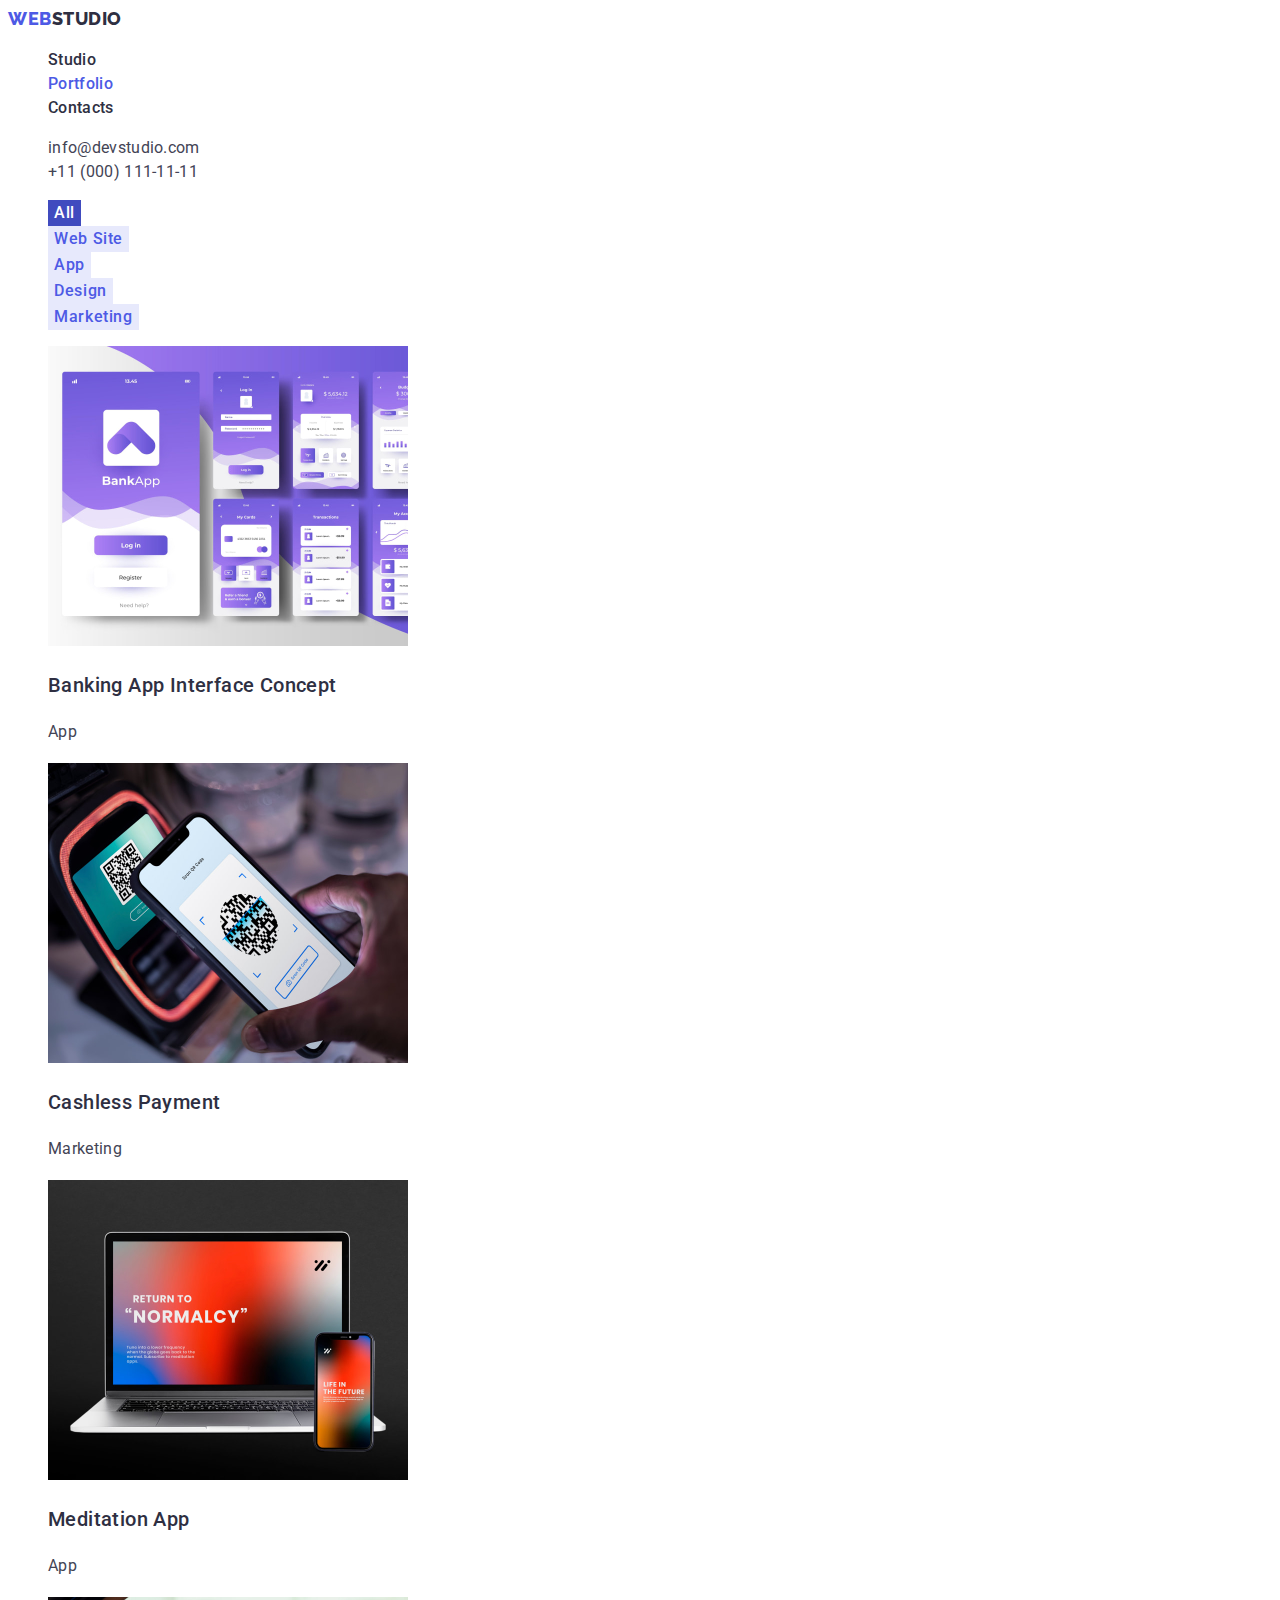
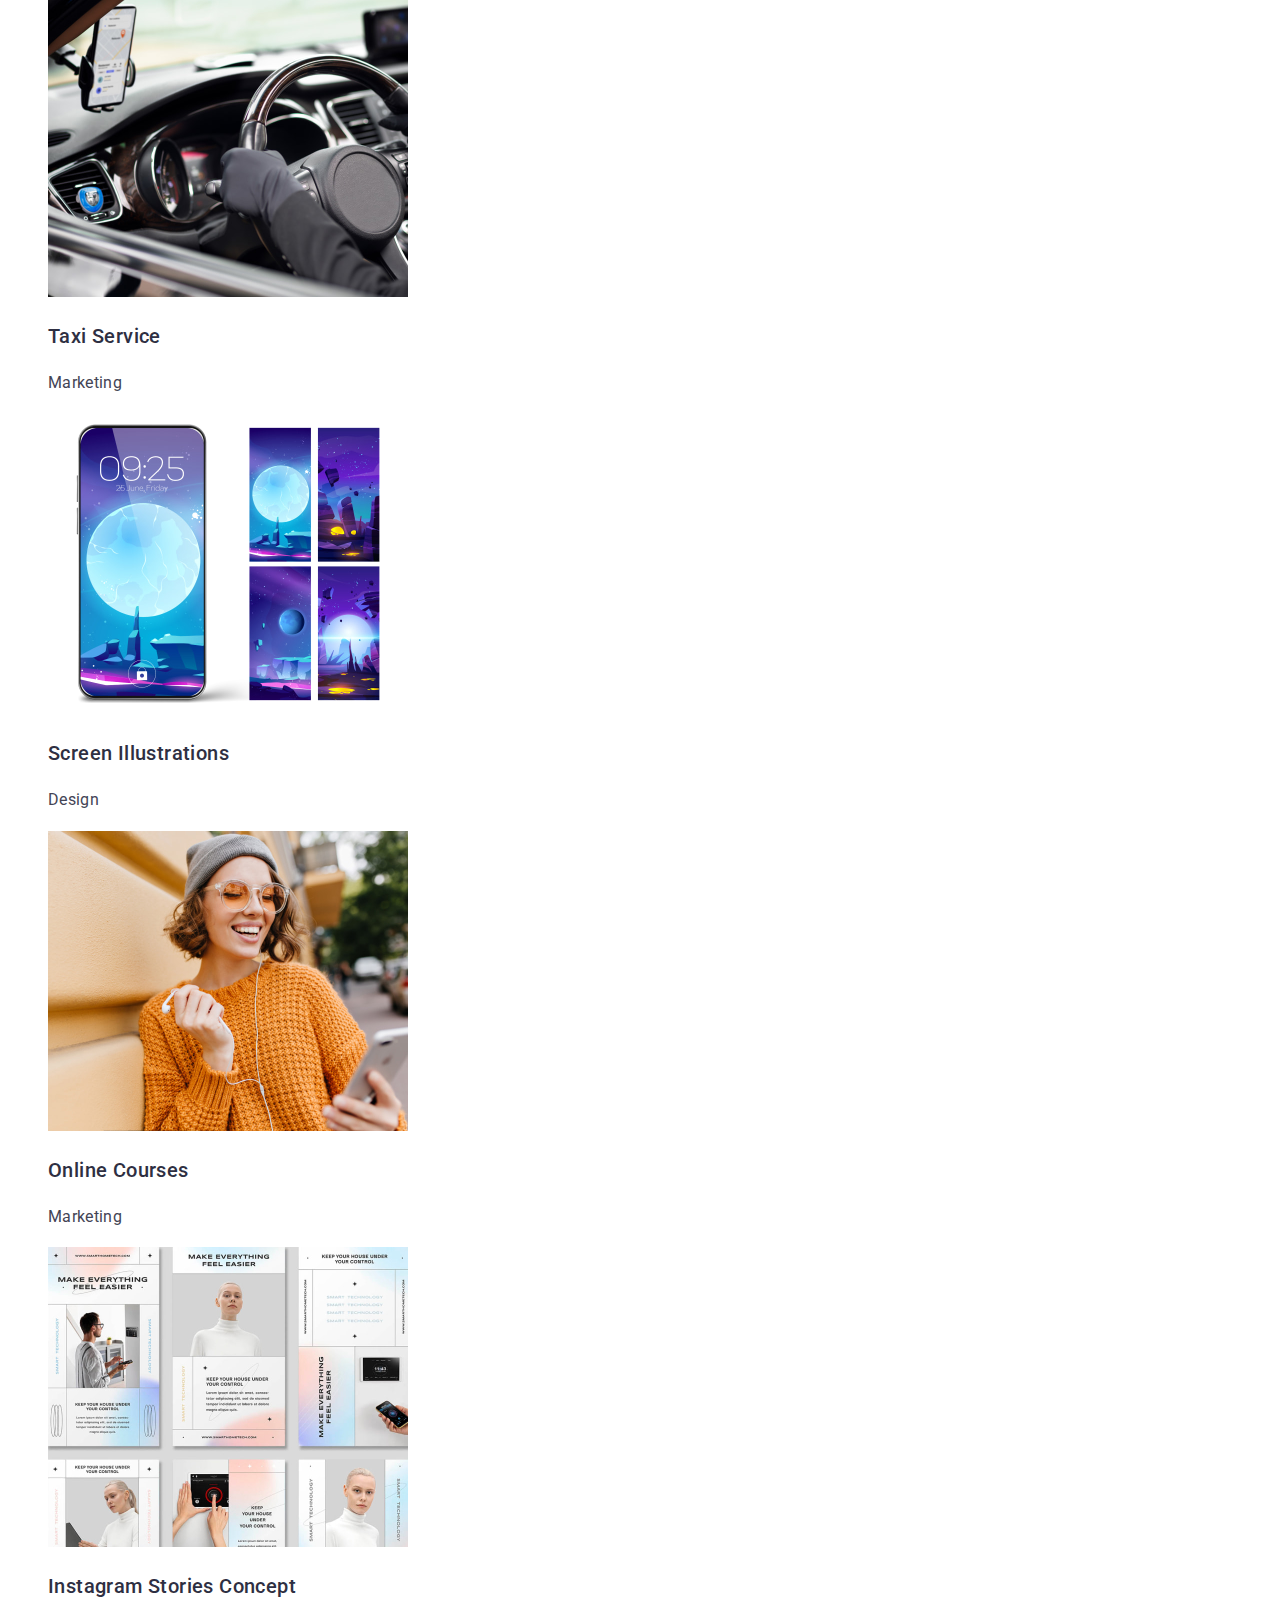
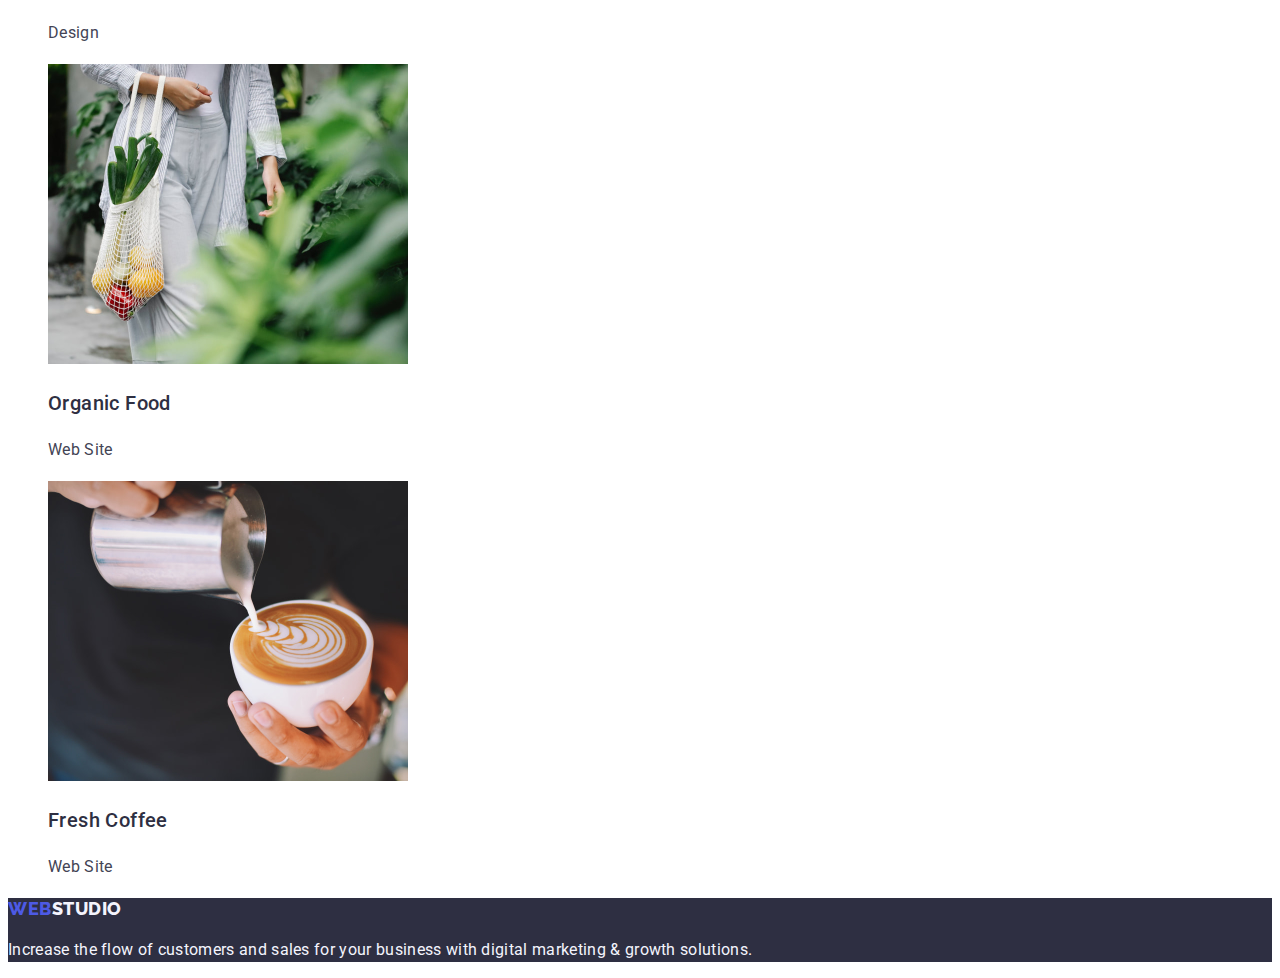
==== portfolio.html @ d0164c4f "fixed logo span according to a test case" ====
<!DOCTYPE html>
<html lang="en">
  <head>
    <meta charset="UTF-8" />
    <meta http-equiv="X-UA-Compatible" content="IE=edge" />
    <meta name="viewport" content="width=device-width, initial-scale=1.0" />
    <title>Portfolio</title>

    <link rel="preconnect" href="https://fonts.googleapis.com" />
    <link rel="preconnect" href="https://fonts.gstatic.com" crossorigin />
    <link
      href="https://fonts.googleapis.com/css2?family=Raleway:wght@800&family=Roboto:wght@400;500;700;900&display=swap"
      rel="stylesheet"
    />
    <link rel="stylesheet" href="./css/styles.css" />
  </head>
  <body>
    <!-- Top Line -->
    <header class="page-header">
      <nav class="page-nav">
        <a href="./index.html" class="page-logo link"
          >Web<span class="page-logo-accent">Studio</span></a
        >
        <ul class="menu list">
          <li class="menu-item"><a href="./index.html" class="menu-link link">Studio</a></li>
          <li class="menu-item">
            <a href="./portfolio.html" class="menu-link link menu-link-current">Portfolio</a>
          </li>
          <li class="menu-item"><a href="" class="menu-link link">Contacts</a></li>
        </ul>
      </nav>
      <address>
        <ul class="contact list">
          <li class="contact-item">
            <a href="mailto:info@devstudio.com" class="address-link link">info@devstudio.com</a>
          </li>
          <li class="contact-item">
            <a href="tel:+110001111111" class="address-link link">+11 (000) 111-11-11</a>
          </li>
        </ul>
      </address>
    </header>
    <!-- Main -->
    <main>
      <section class="section-portfolio">
        <h2 hidden class="section-title">Portfolio</h2>

        <!-- Filters -->
        <ul class="portfolio-filters list">
          <li class="portfolio-item">
            <button type="button" class="portfolio-btn btn portfolio-btn-selected">All</button>
          </li>
          <li class="portfolio-item">
            <button type="button" class="portfolio-btn btn">Web Site</button>
          </li>
          <li class="portfolio-item">
            <button type="button" class="portfolio-btn btn">App</button>
          </li>
          <li class="portfolio-item">
            <button type="button" class="portfolio-btn btn">Design</button>
          </li>
          <li class="portfolio-item">
            <button type="button" class="portfolio-btn btn">Marketing</button>
          </li>
        </ul>

        <!-- Projects -->
        <ul class="portfolio-list list">
          <!-- Row 1-3 -->

          <li class="portfolio-item">
            <a href="" class="portfolio-link link">
              <img
                src="./images/portfolio/img-8.jpg"
                alt="Banking App Interface Concept"
                width="360"
                height="300"
              />
              <h3 class="portfolio-title">Banking App Interface Concept</h3>
              <p class="portfolio-text">App</p>
            </a>
          </li>
          <li class="portfolio-item">
            <a href="" class="portfolio-link link">
              <img
                src="./images/portfolio/img-7.jpg"
                alt="Cashless Payment"
                width="360"
                height="300"
              />
              <h3 class="portfolio-title">Cashless Payment</h3>
              <p class="portfolio-text">Marketing</p>
            </a>
          </li>
          <li class="portfolio-item">
            <a href="" class="portfolio-link link">
              <img
                src="./images/portfolio/img-6.jpg"
                alt="Meditation App"
                width="360"
                height="300"
              />
              <h3 class="portfolio-title">Meditation App</h3>
              <p class="portfolio-text">App</p>
            </a>

            <!-- Row 4-6 -->
          </li>
          <li class="portfolio-item">
            <a href="" class="portfolio-link link">
              <img src="./images/portfolio/img-5.jpg" alt="Taxi Service" width="360" height="300" />
              <h3 class="portfolio-title">Taxi Service</h3>
              <p class="portfolio-text">Marketing</p>
            </a>
          </li>
          <li class="portfolio-item">
            <a href="" class="portfolio-link link">
              <img
                src="./images/portfolio/img-4.jpg"
                alt="Screen Illustrations"
                width="360"
                height="300"
              />
              <h3 class="portfolio-title">Screen Illustrations</h3>
              <p class="portfolio-text">Design</p>
            </a>
          </li>
          <li class="portfolio-item">
            <a href="" class="portfolio-link link">
              <img
                src="./images/portfolio/img-3.jpg"
                alt="Online Courses"
                width="360"
                height="300"
              />
              <h3 class="portfolio-title">Online Courses</h3>
              <p class="portfolio-text">Marketing</p>
            </a>
          </li>

          <!-- Row 7-9 -->
          <li class="portfolio-item">
            <a href="" class="portfolio-link link">
              <img
                src="./images/portfolio/img-2.jpg"
                alt="Instagram Stories Concept"
                width="360"
                height="300"
              />
              <h3 class="portfolio-title">Instagram Stories Concept</h3>
              <p class="portfolio-text">Design</p>
            </a>
          </li>
          <li class="portfolio-item">
            <a href="" class="portfolio-link link">
              <img src="./images/portfolio/img-1.jpg" alt="Organic Food" width="360" height="300" />
              <h3 class="portfolio-title">Organic Food</h3>
              <p class="portfolio-text">Web Site</p>
            </a>
          </li>
          <li class="portfolio-item">
            <a href="" class="portfolio-link link">
              <img src="./images/portfolio/img.jpg" alt="Fresh Coffee" width="360" height="300" />
              <h3 class="portfolio-title">Fresh Coffee</h3>
              <p class="portfolio-text">Web Site</p>
            </a>
          </li>
        </ul>
      </section>
    </main>

    <!-- Footer -->
    <footer class="page-footer">
      <a href="./index.html" class="page-logo link"
        >Web<span class="page-footer-text">Studio</span></a
      >
      <p class="page-footer-text">
        Increase the flow of customers and sales for your business with digital marketing & growth
        solutions.
      </p>
    </footer>
  </body>
</html>
---- css/styles.css ----
/* ============= VARIABLES ============= */

:root {
  /* iris */
  --primary-brand: #4d5ae5;

  /* ocean */
  --pressed-state: #404bbf;

  /* navy blue */
  --dark: #2e2f42;

  /* green */
  --success: #31d0aa;

  /* slate */
  --text: #434455;

  /* light slate */
  --subtle-text: #8e8f99;

  /* cornflower */
  --accent: #e7e9fc;

  /* cloud */
  --light: #f4f4fd;

  /* navy blue modal */
  --modal-overlay: #2e2f42;

  /* grey */
  --hero-background: #2e2f42;

  /* white */
  --white-text: #ffffff;
  --white-background: #ffffff;

  /* dairy */
  --modal-background: #fcfcfc;
}

/* ============= /VARIABLES ============= */

/* ============= COMMON STYLES ============= */

body {
  font-family: Roboto, sans-serif;
  font-size: 16px;
  font-weight: 400;
  line-height: 1.5;
  letter-spacing: 0.32px;

  color: var(--text);
  background-color: var(--white-background);
}

.btn {
  font-family: inherit;
  cursor: pointer;
  border: none;
}

.list {
  list-style-type: none;
}

.link {
  text-decoration: none;
  color: inherit;
}

.accent-color {
  color: var(--primary-brand);
}

/* ============= /COMMON STYLES ============= */

/* ================ COMPONENTS ================ */

.section-title {
  font-size: 36px;
  font-weight: 700;
  line-height: 1.11;
  letter-spacing: 0.72px;
  text-transform: capitalize;

  color: var(--dark);
}

/* ================ /COMPONENTS ================ */

/* ================ TOOLS ================ */
/* ================ /TOOLS ================ */

/* ============= PAGE HEADER ============= */

.page-logo {
  font-family: Raleway, sans-serif;
  font-weight: 800;
  font-size: 18px;
  line-height: 1.17;
  letter-spacing: 0.54px;
  text-transform: uppercase;

  color: var(--primary-brand);
}

.page-logo-accent {
  color: var(--dark);
}

.menu-link {
  font-size: 16px;
  font-weight: 500;
  line-height: 1.5;
  letter-spacing: 0.32px;

  color: var(--dark);
}

.menu-link-current {
  color: var(--primary-brand);
}

.address-link {
  font-size: 16px;
  font-style: normal;
  font-weight: 400;
  line-height: 1.5;
  letter-spacing: 0.32px;

  color: var(--text);
}

.menu-link:hover,
.menu-link:focus {
  color: var(--pressed-state);
}

.address-link:hover,
.address-link:focus {
  color: var(--pressed-state);
}

/* ============= /PAGE HEADER ============= */

/* ================ HERO ================ */

.page-hero {
  background-color: var(--hero-background);
}

.page-hero-title {
  font-size: 56px;
  font-weight: 700;
  line-height: 1.07;
  letter-spacing: 1.12px;

  color: var(--white-text);
}

.page-hero-btn {
  font-size: 16px;
  font-style: normal;
  font-weight: 500;
  line-height: 1.5;
  letter-spacing: 0.64px;

  color: var(--white-text);
  background-color: var(--primary-brand);
}

.page-hero-btn:hover {
  background-color: var(--pressed-state);
}

/* ================ /HERO ================ */

/* ================ Features ================ */

.features-title {
  font-size: 20px;
  font-weight: 500;
  line-height: 1.2;
  letter-spacing: 0.4px;

  color: var(--dark);
}

/* ================ /Features ================ */

/* ================ What are we doing ================ */
/* Just pictures */
/* ================ /What are we doing ================ */

/* ================ Our Team ================ */

.section-team {
  background-color: var(--light);
}

.team-title {
  font-size: 20px;
  font-weight: 500;
  line-height: 1.2;
  letter-spacing: 0.4px;

  color: var(--dark);
}
.command-text {
  font-weight: 400;
  font-size: 16px;
  line-height: 1.19;
  text-align: center;
}

/* ================ /Our Team ================ */

/* ================ Portfolio ================ */

.portfolio-btn {
  font-size: 16px;
  font-weight: 500;
  line-height: 1.5;
  letter-spacing: 0.64px;

  color: var(--primary-brand);
  background-color: var(--accent);
}

.portfolio-btn-selected {
  color: var(--white-text);
  background-color: var(--pressed-state);
}

.portfolio-btn:hover,
.portfolio-btn:focus {
  color: var(--white-text);
  background-color: var(--pressed-state);
}

.portfolio-title {
  font-size: 20px;
  font-weight: 500;
  line-height: 1.2;
  letter-spacing: 0.4px;

  color: var(--dark);
}
.portfolio-text {
  font-size: 16px;
  line-height: 1.87;

  color: var(--text);
}

/* ================ /Portfolio ================ */

/* ================ Footer ================ */

.page-footer {
  background-color: var(--dark);
}

.page-footer-text {
  color: var(--light);
}

/* ================ /Footer ================ */
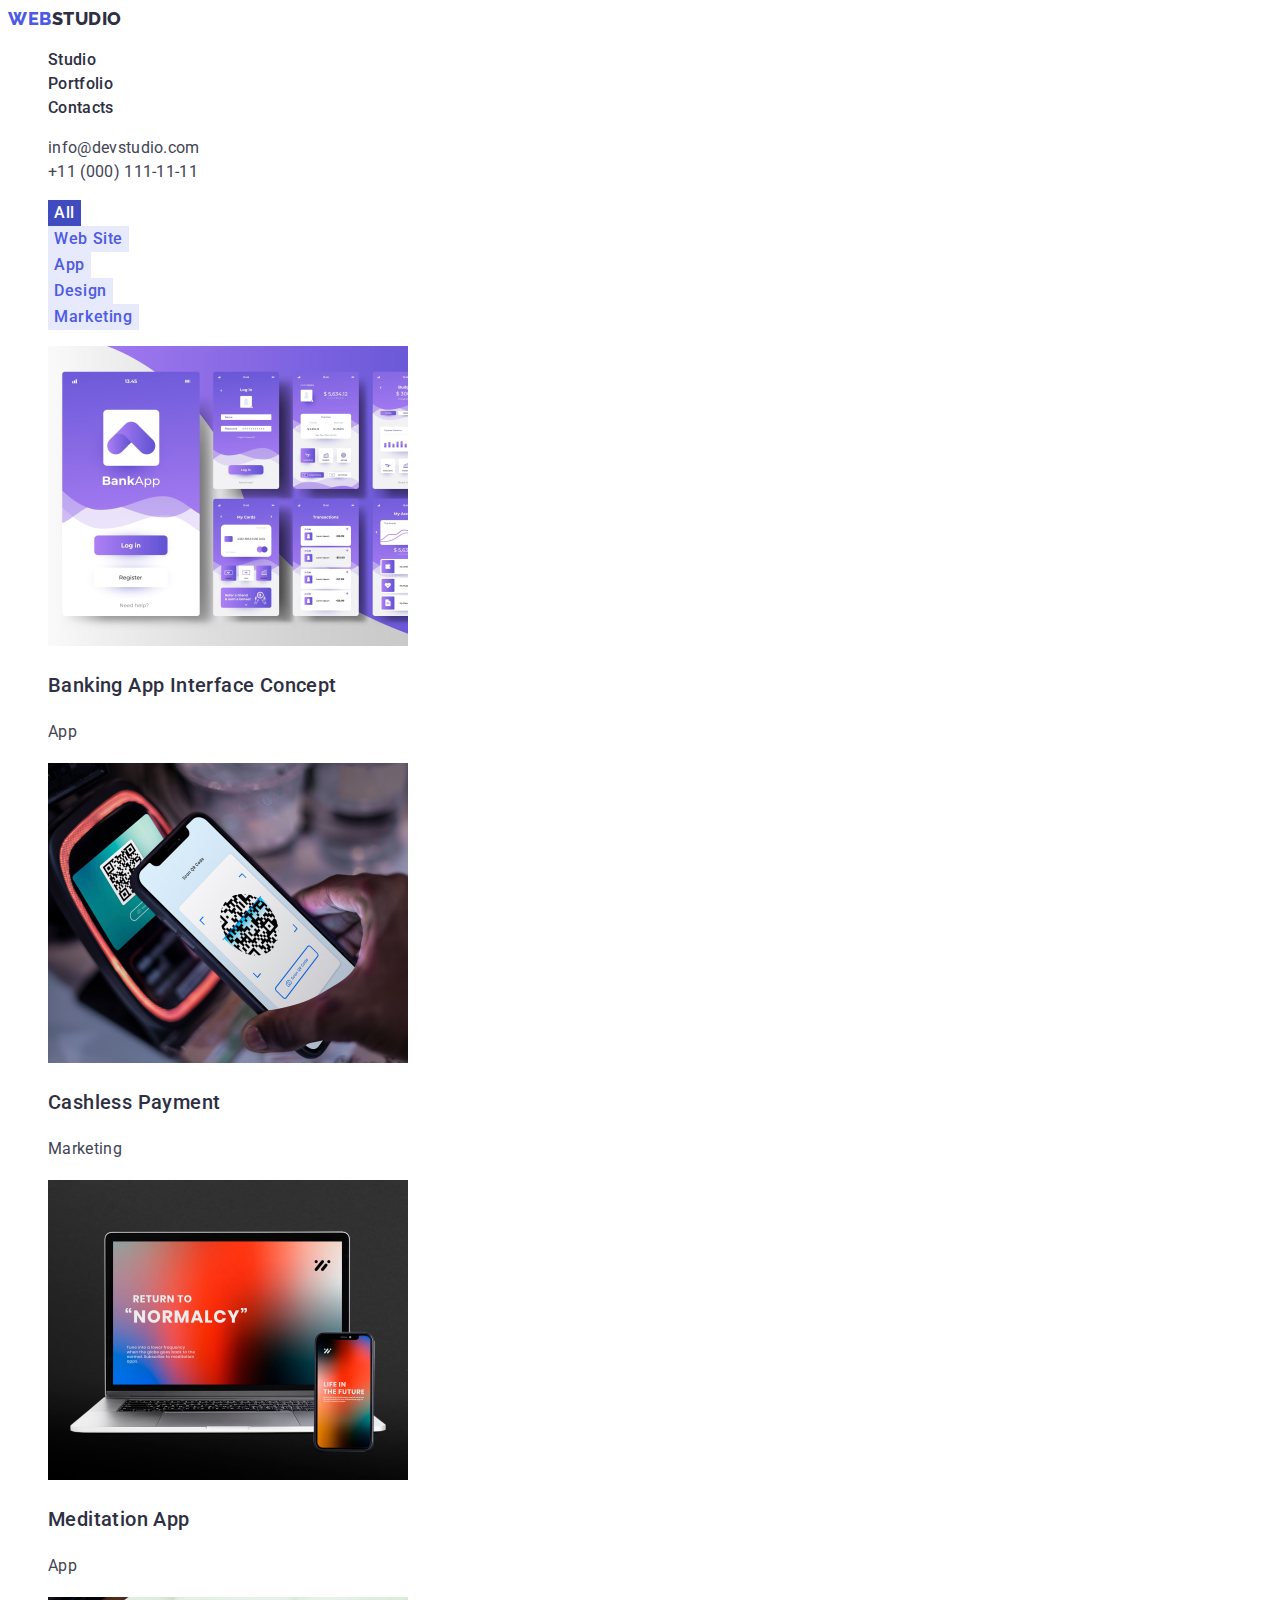
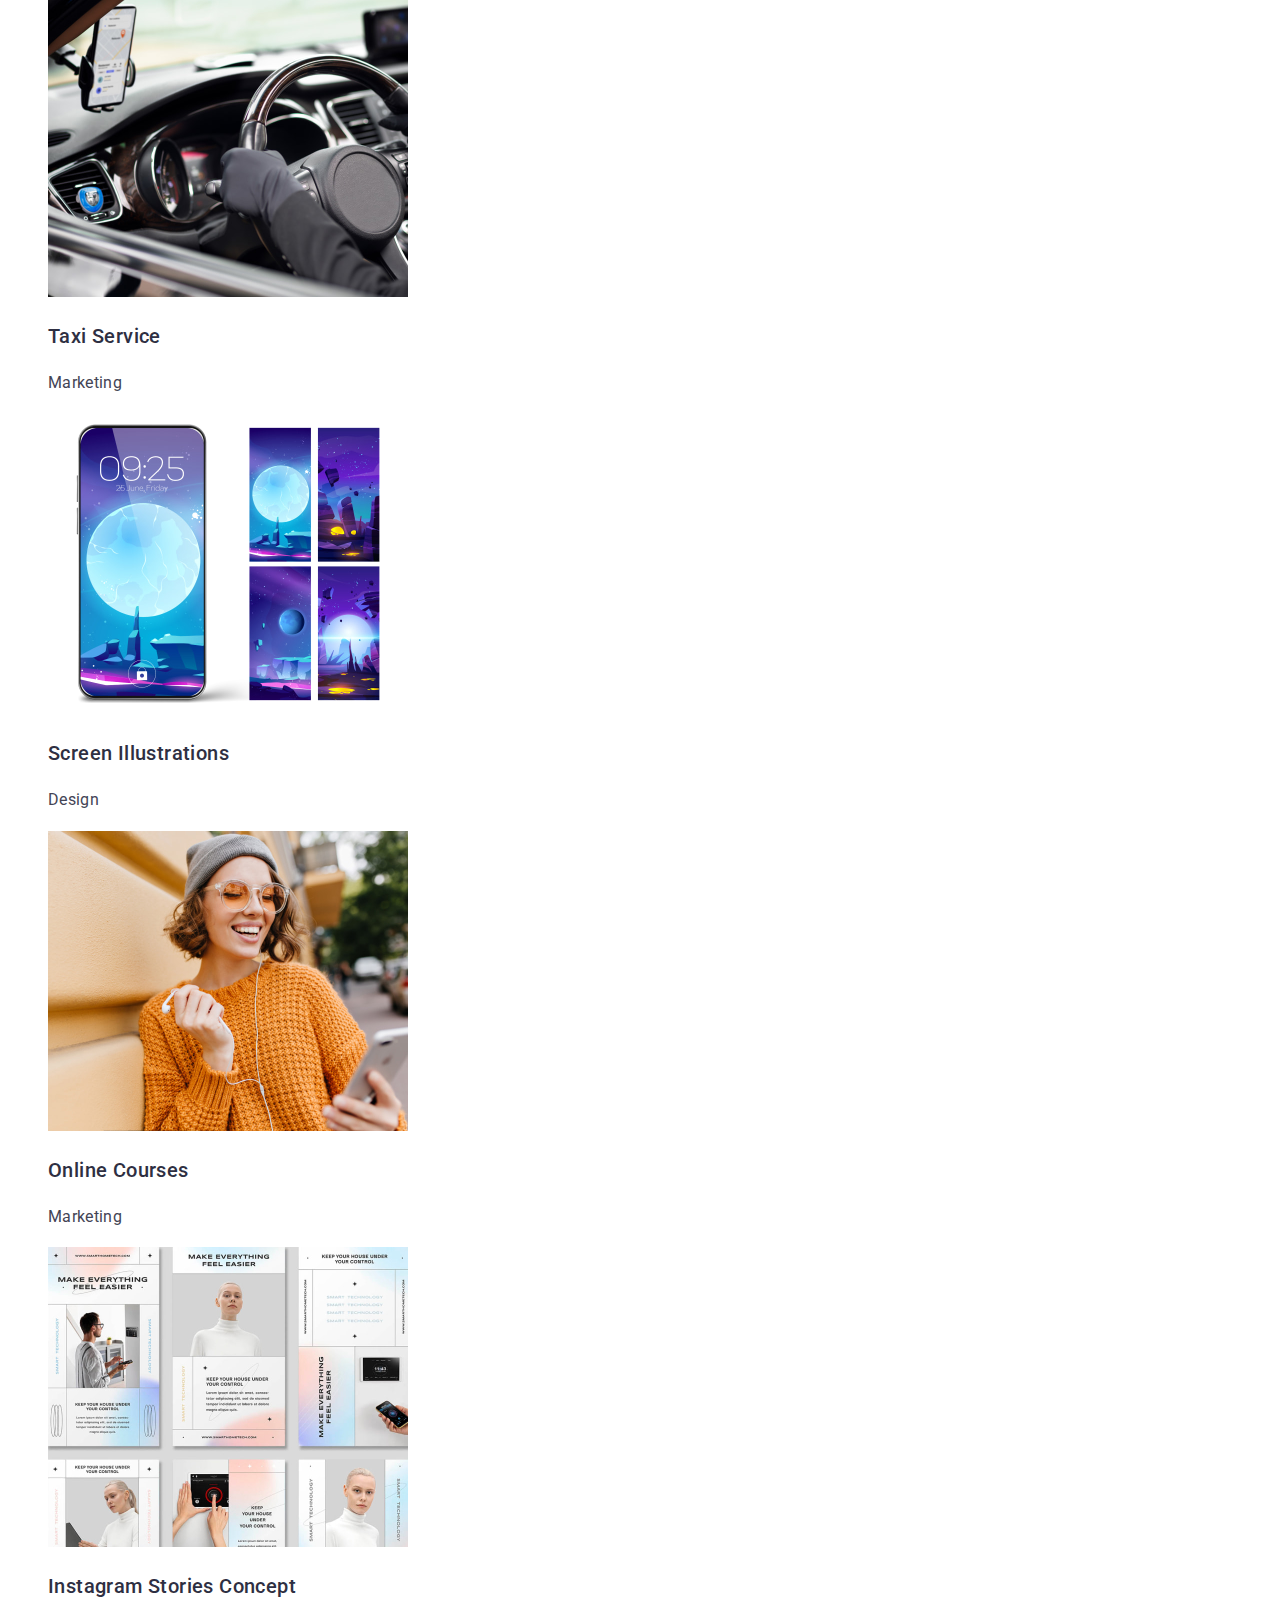
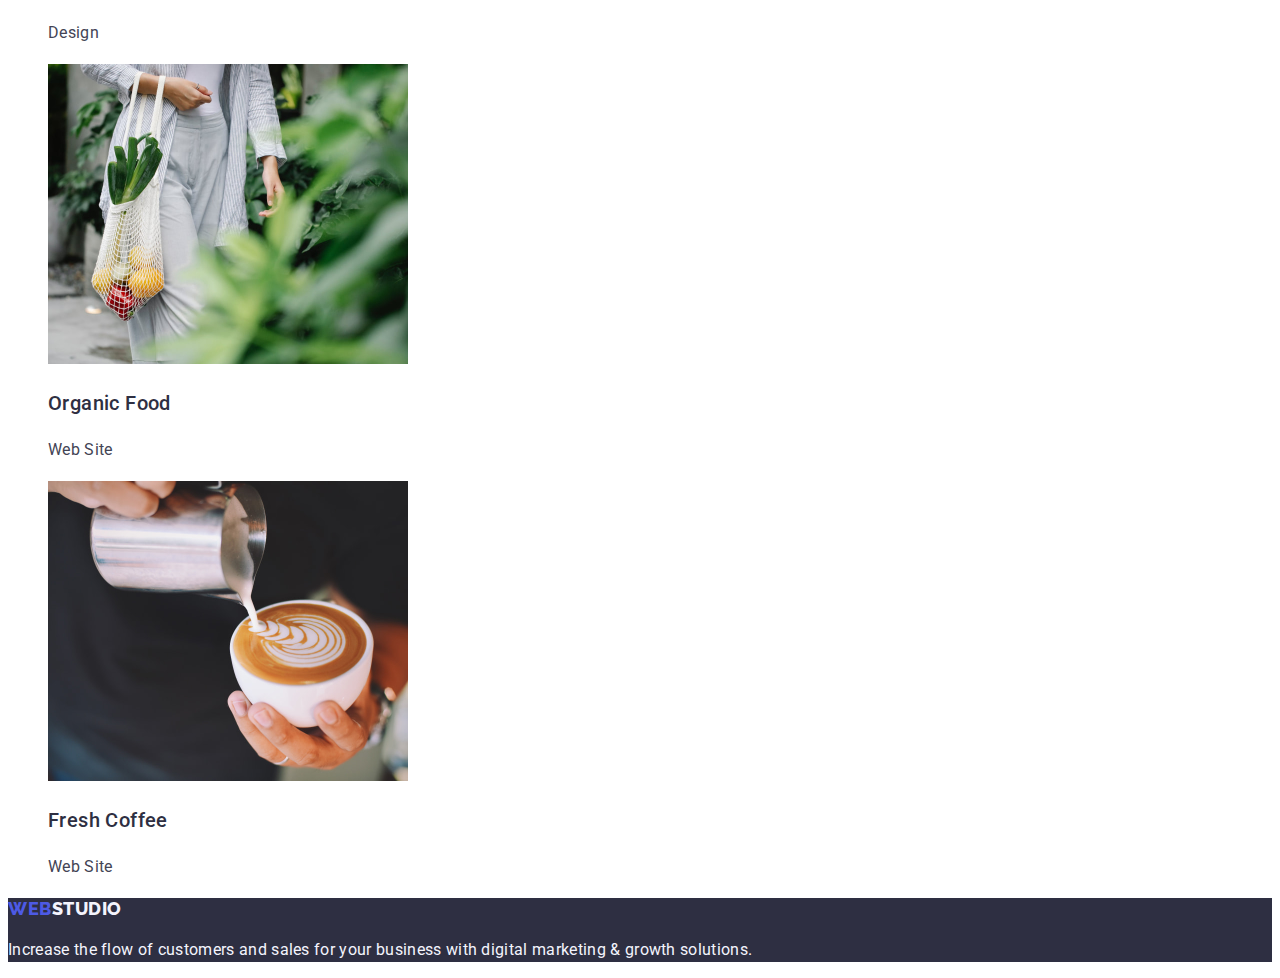
==== commit 9ee695af: "removed menu-link-current" ====
--- a/portfolio.html
+++ b/portfolio.html
@@ -24,7 +24,7 @@
         <ul class="menu list">
           <li class="menu-item"><a href="./index.html" class="menu-link link">Studio</a></li>
           <li class="menu-item">
-            <a href="./portfolio.html" class="menu-link link menu-link-current">Portfolio</a>
+            <a href="./portfolio.html" class="menu-link link">Portfolio</a>
           </li>
           <li class="menu-item"><a href="" class="menu-link link">Contacts</a></li>
         </ul>
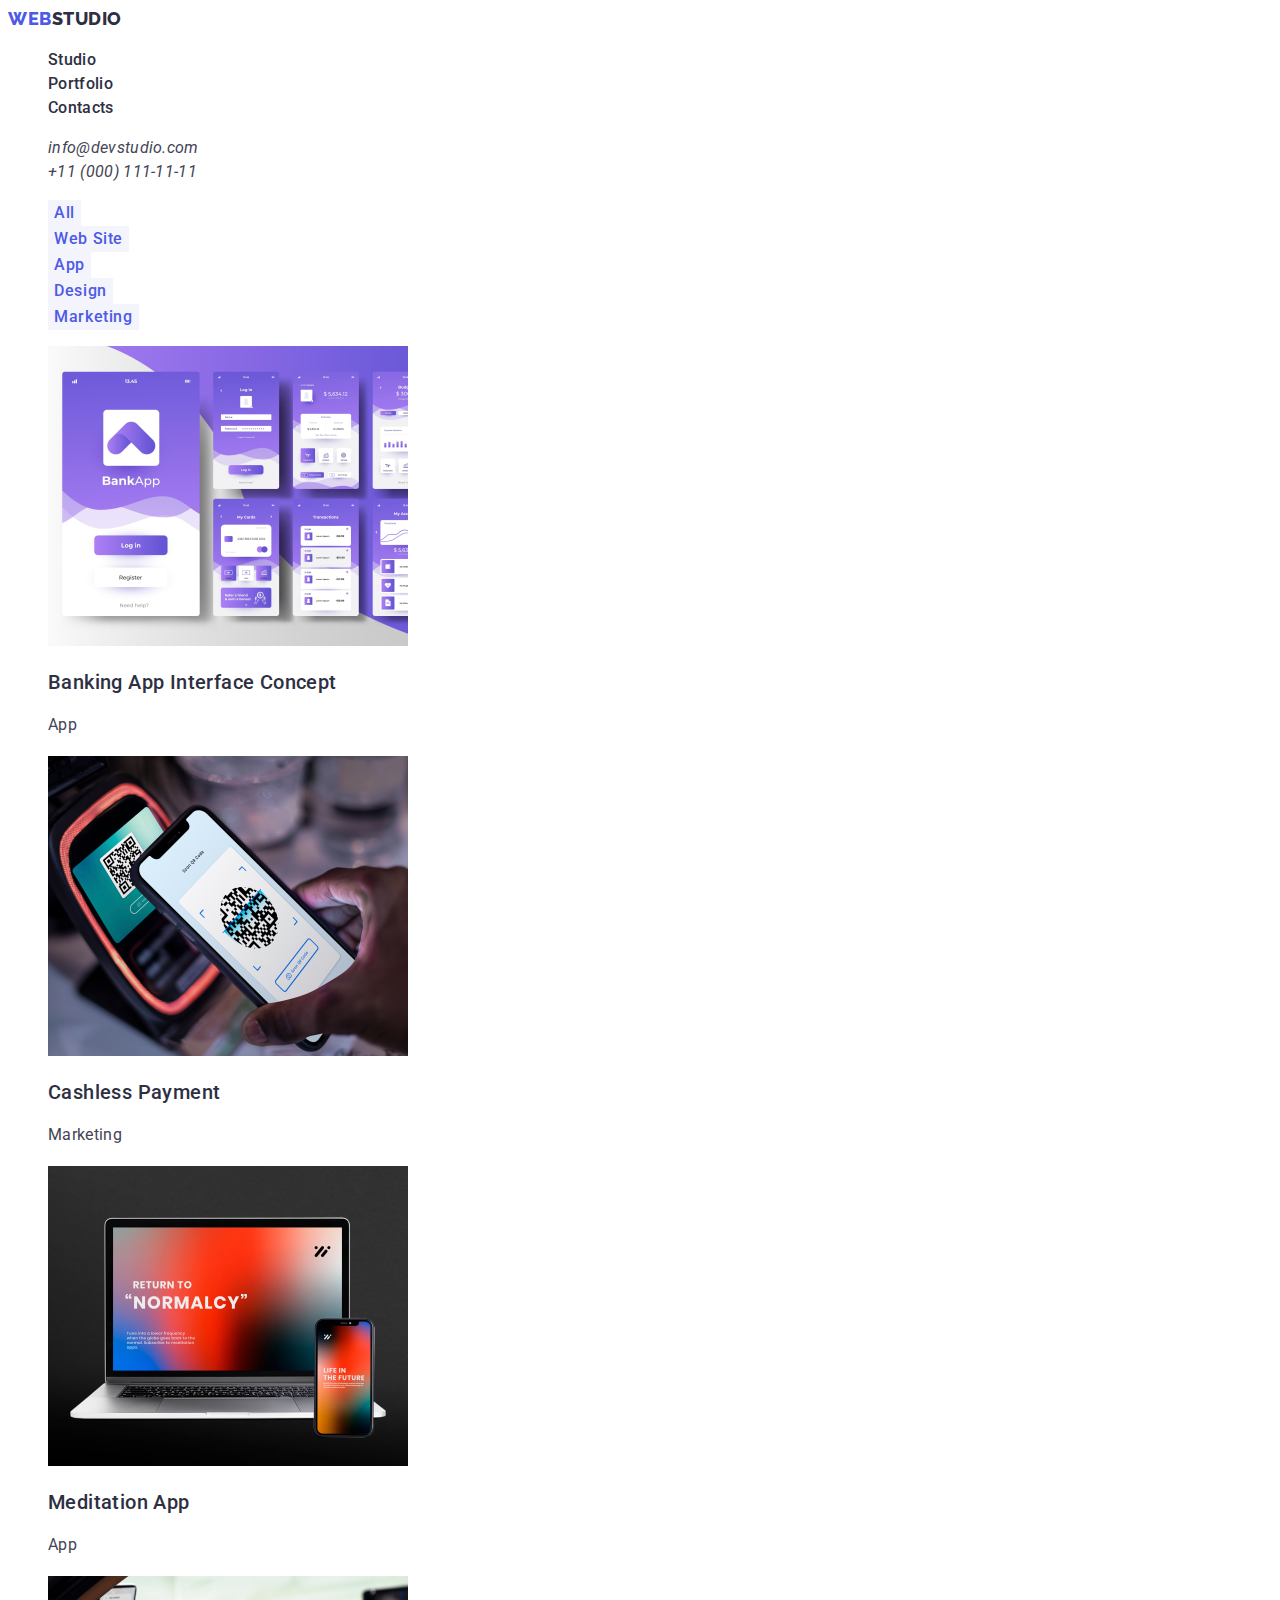
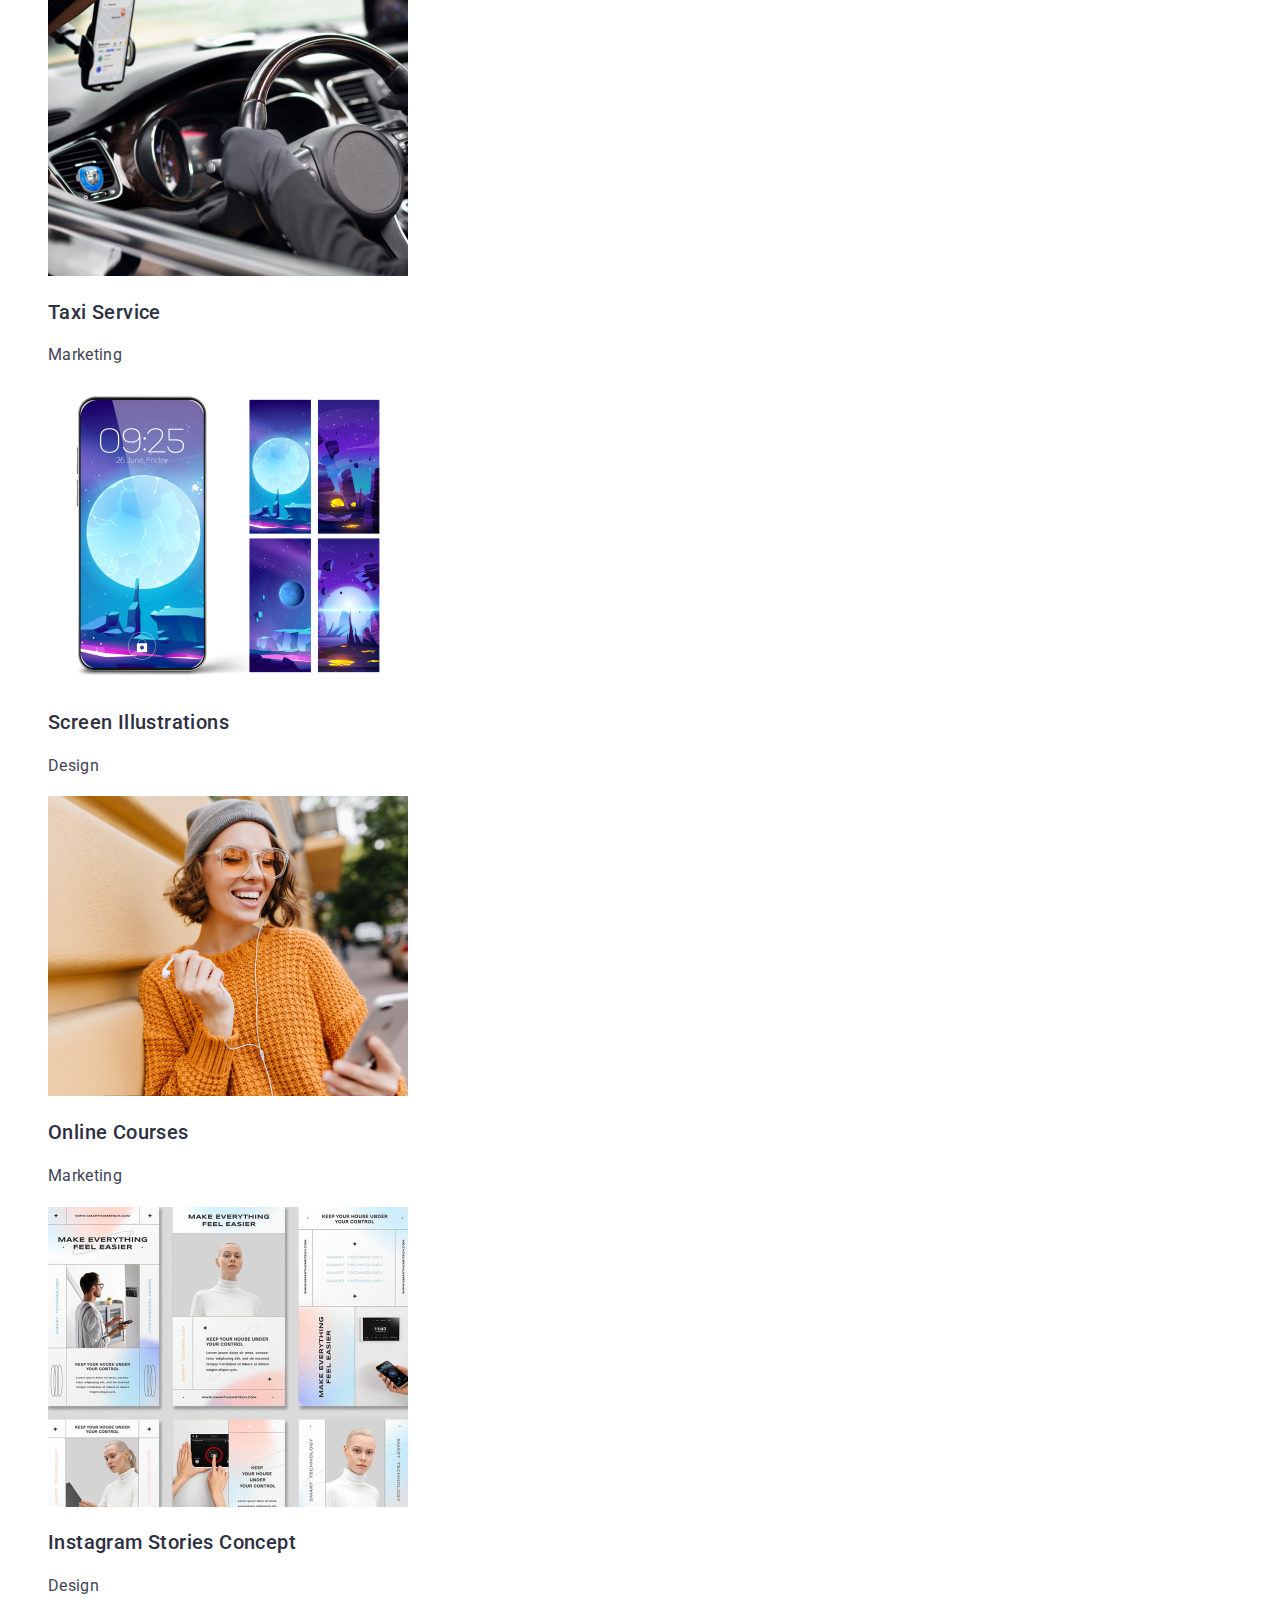
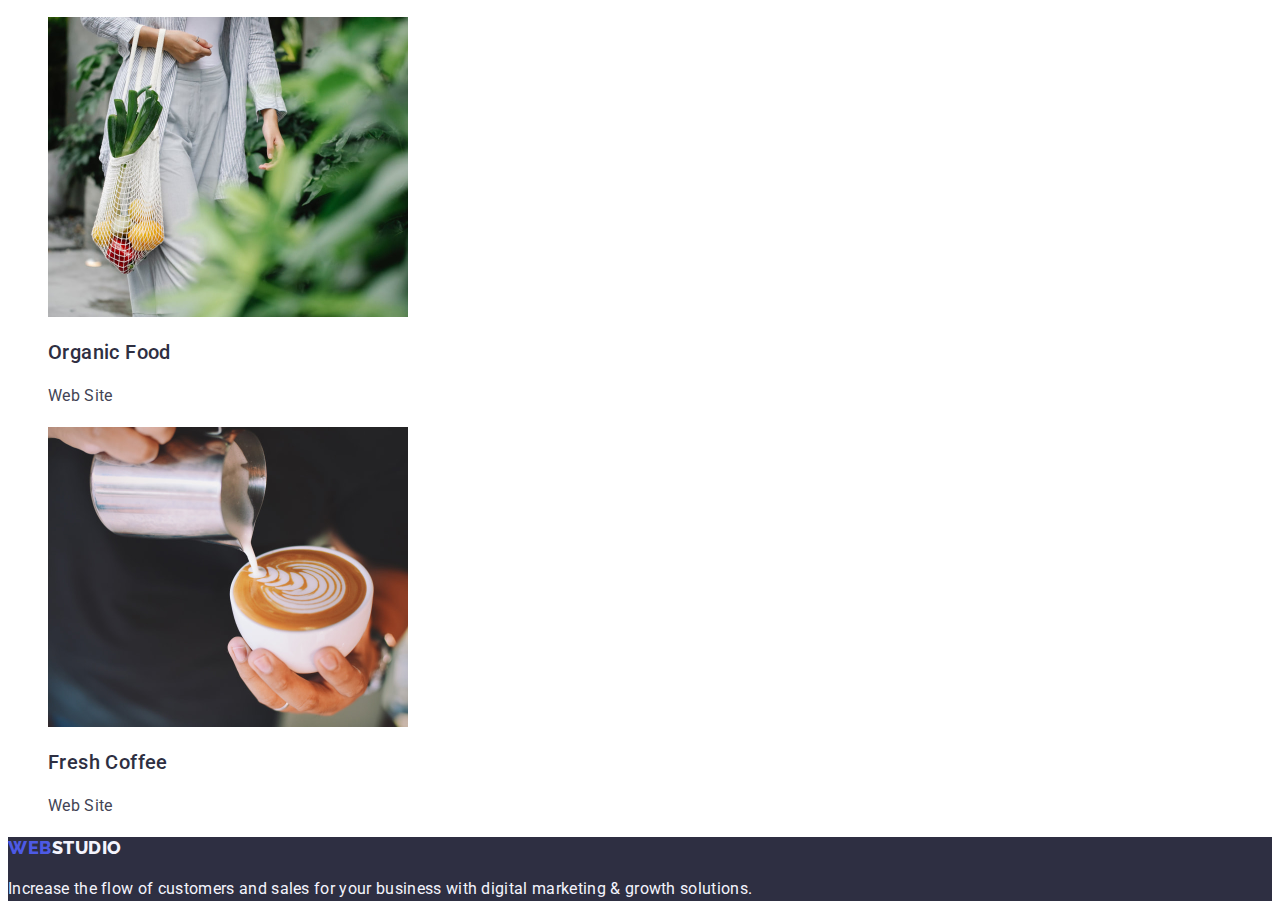
==== commit 4493a617: "portfolio fixes" ====
--- a/portfolio.html
+++ b/portfolio.html
@@ -42,13 +42,12 @@
     </header>
     <!-- Main -->
     <main>
+      <h1 hidden>Portfolio</h1>
       <section class="section-portfolio">
-        <h2 hidden class="section-title">Portfolio</h2>
-
         <!-- Filters -->
         <ul class="portfolio-filters list">
           <li class="portfolio-item">
-            <button type="button" class="portfolio-btn btn portfolio-btn-selected">All</button>
+            <button type="button" class="portfolio-btn btn">All</button>
           </li>
           <li class="portfolio-item">
             <button type="button" class="portfolio-btn btn">Web Site</button>
@@ -76,7 +75,7 @@
                 width="360"
                 height="300"
               />
-              <h3 class="portfolio-title">Banking App Interface Concept</h3>
+              <h2 class="portfolio-title">Banking App Interface Concept</h3>
               <p class="portfolio-text">App</p>
             </a>
           </li>
@@ -88,7 +87,7 @@
                 width="360"
                 height="300"
               />
-              <h3 class="portfolio-title">Cashless Payment</h3>
+              <h2 class="portfolio-title">Cashless Payment</h3>
               <p class="portfolio-text">Marketing</p>
             </a>
           </li>
@@ -100,7 +99,7 @@
                 width="360"
                 height="300"
               />
-              <h3 class="portfolio-title">Meditation App</h3>
+              <h2 class="portfolio-title">Meditation App</h3>
               <p class="portfolio-text">App</p>
             </a>
 
@@ -109,7 +108,7 @@
           <li class="portfolio-item">
             <a href="" class="portfolio-link link">
               <img src="./images/portfolio/img-5.jpg" alt="Taxi Service" width="360" height="300" />
-              <h3 class="portfolio-title">Taxi Service</h3>
+              <h2 class="portfolio-title">Taxi Service</h3>
               <p class="portfolio-text">Marketing</p>
             </a>
           </li>
@@ -121,7 +120,7 @@
                 width="360"
                 height="300"
               />
-              <h3 class="portfolio-title">Screen Illustrations</h3>
+              <h2 class="portfolio-title">Screen Illustrations</h3>
               <p class="portfolio-text">Design</p>
             </a>
           </li>
@@ -133,7 +132,7 @@
                 width="360"
                 height="300"
               />
-              <h3 class="portfolio-title">Online Courses</h3>
+              <h2 class="portfolio-title">Online Courses</h3>
               <p class="portfolio-text">Marketing</p>
             </a>
           </li>
@@ -147,21 +146,21 @@
                 width="360"
                 height="300"
               />
-              <h3 class="portfolio-title">Instagram Stories Concept</h3>
+              <h2 class="portfolio-title">Instagram Stories Concept</h3>
               <p class="portfolio-text">Design</p>
             </a>
           </li>
           <li class="portfolio-item">
             <a href="" class="portfolio-link link">
               <img src="./images/portfolio/img-1.jpg" alt="Organic Food" width="360" height="300" />
-              <h3 class="portfolio-title">Organic Food</h3>
+              <h2 class="portfolio-title">Organic Food</h3>
               <p class="portfolio-text">Web Site</p>
             </a>
           </li>
           <li class="portfolio-item">
             <a href="" class="portfolio-link link">
               <img src="./images/portfolio/img.jpg" alt="Fresh Coffee" width="360" height="300" />
-              <h3 class="portfolio-title">Fresh Coffee</h3>
+              <h2 class="portfolio-title">Fresh Coffee</h3>
               <p class="portfolio-text">Web Site</p>
             </a>
           </li>
--- a/css/styles.css
+++ b/css/styles.css
@@ -78,6 +78,8 @@
 /* ================ COMPONENTS ================ */
 
 .section-title {
+  text-align: center;
+
   font-size: 36px;
   font-weight: 700;
   line-height: 1.11;
@@ -122,9 +124,12 @@
   color: var(--primary-brand);
 }
 
+.page-address {
+  font-style: normal;
+}
+
 .address-link {
   font-size: 16px;
-  font-style: normal;
   font-weight: 400;
   line-height: 1.5;
   letter-spacing: 0.32px;
@@ -151,6 +156,7 @@
 }
 
 .page-hero-title {
+  text-align: center;
   font-size: 56px;
   font-weight: 700;
   line-height: 1.07;
@@ -170,7 +176,8 @@
   background-color: var(--primary-brand);
 }
 
-.page-hero-btn:hover {
+.page-hero-btn:hover,
+.page-hero-btn:focus {
   background-color: var(--pressed-state);
 }
 
@@ -199,6 +206,10 @@
   background-color: var(--light);
 }
 
+.team-item {
+  background-color: var(--white-background);
+}
+
 .team-title {
   font-size: 20px;
   font-weight: 500;
@@ -207,11 +218,9 @@
 
   color: var(--dark);
 }
-.command-text {
-  font-weight: 400;
-  font-size: 16px;
-  line-height: 1.19;
-  text-align: center;
+
+.team-text {
+  font-size: 16px;
 }
 
 /* ================ /Our Team ================ */
@@ -225,7 +234,7 @@
   letter-spacing: 0.64px;
 
   color: var(--primary-brand);
-  background-color: var(--accent);
+  background-color: var(--light);
 }
 
 .portfolio-btn-selected {
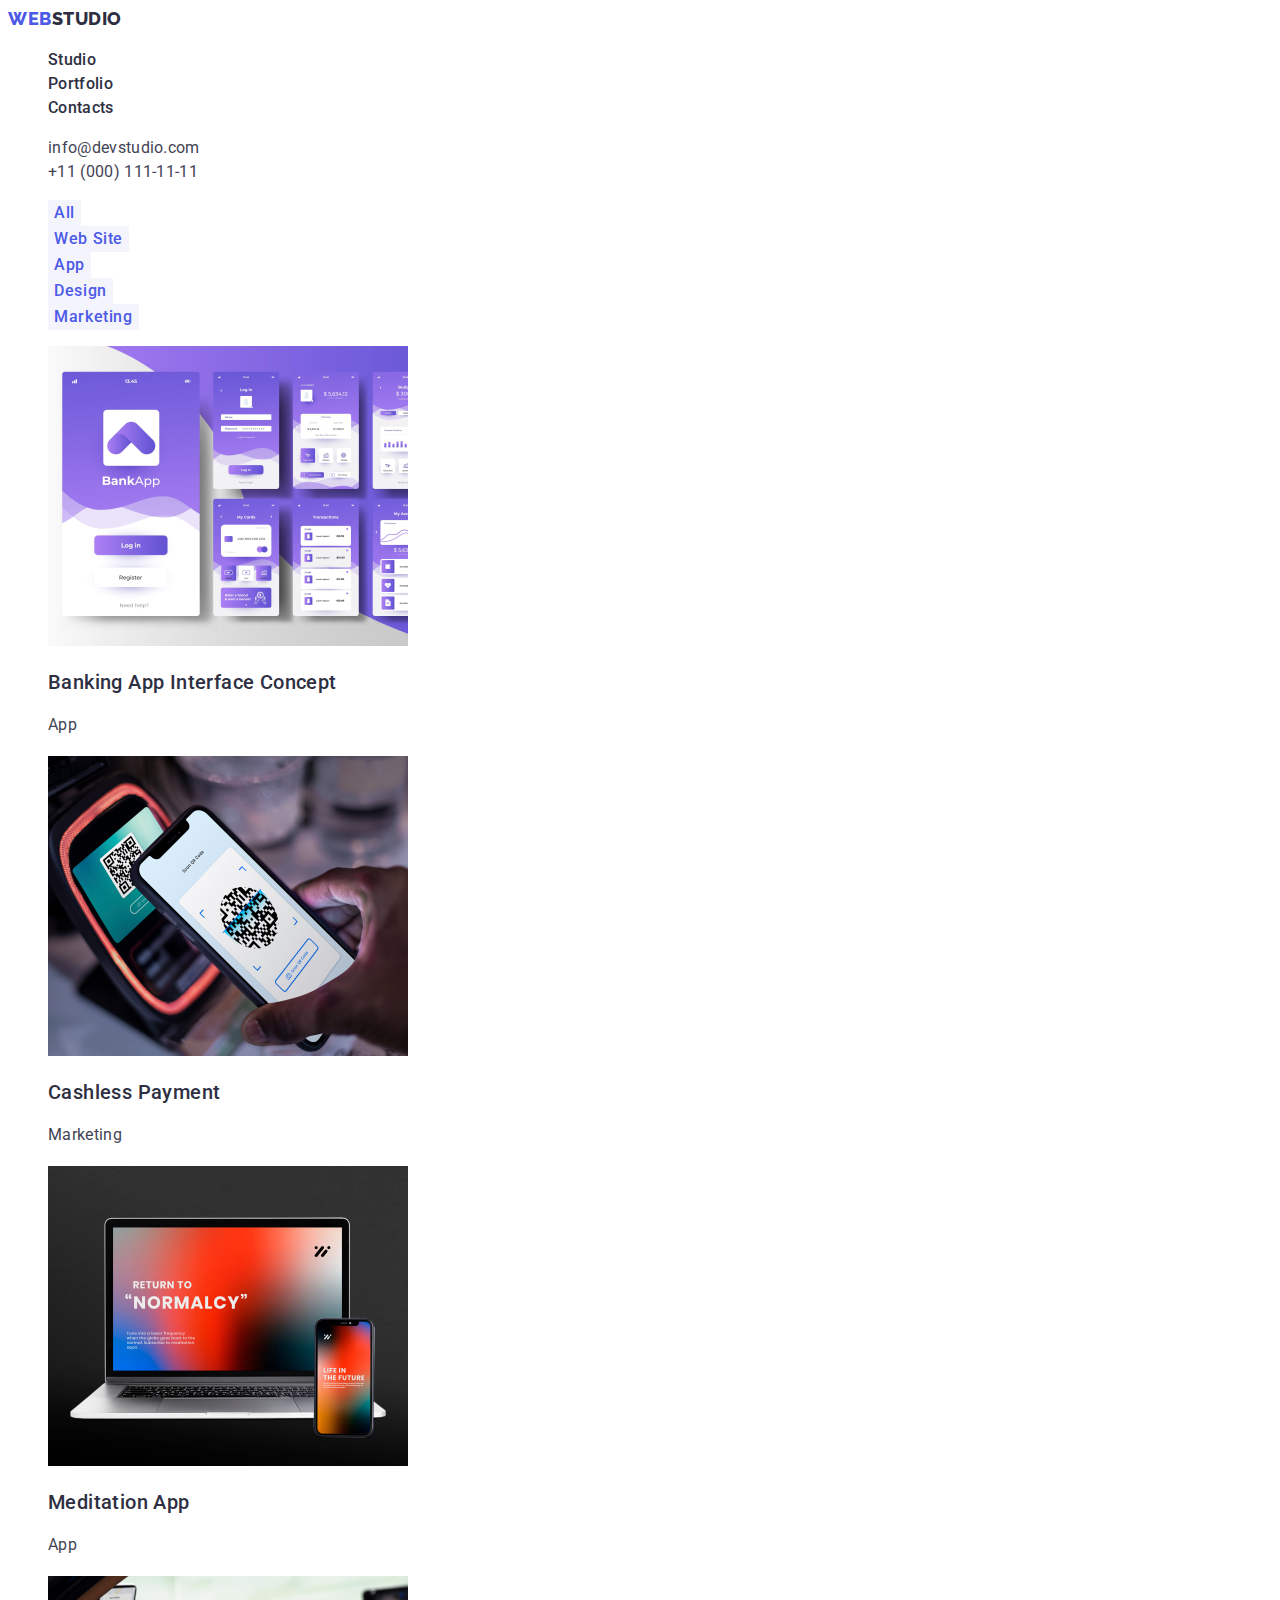
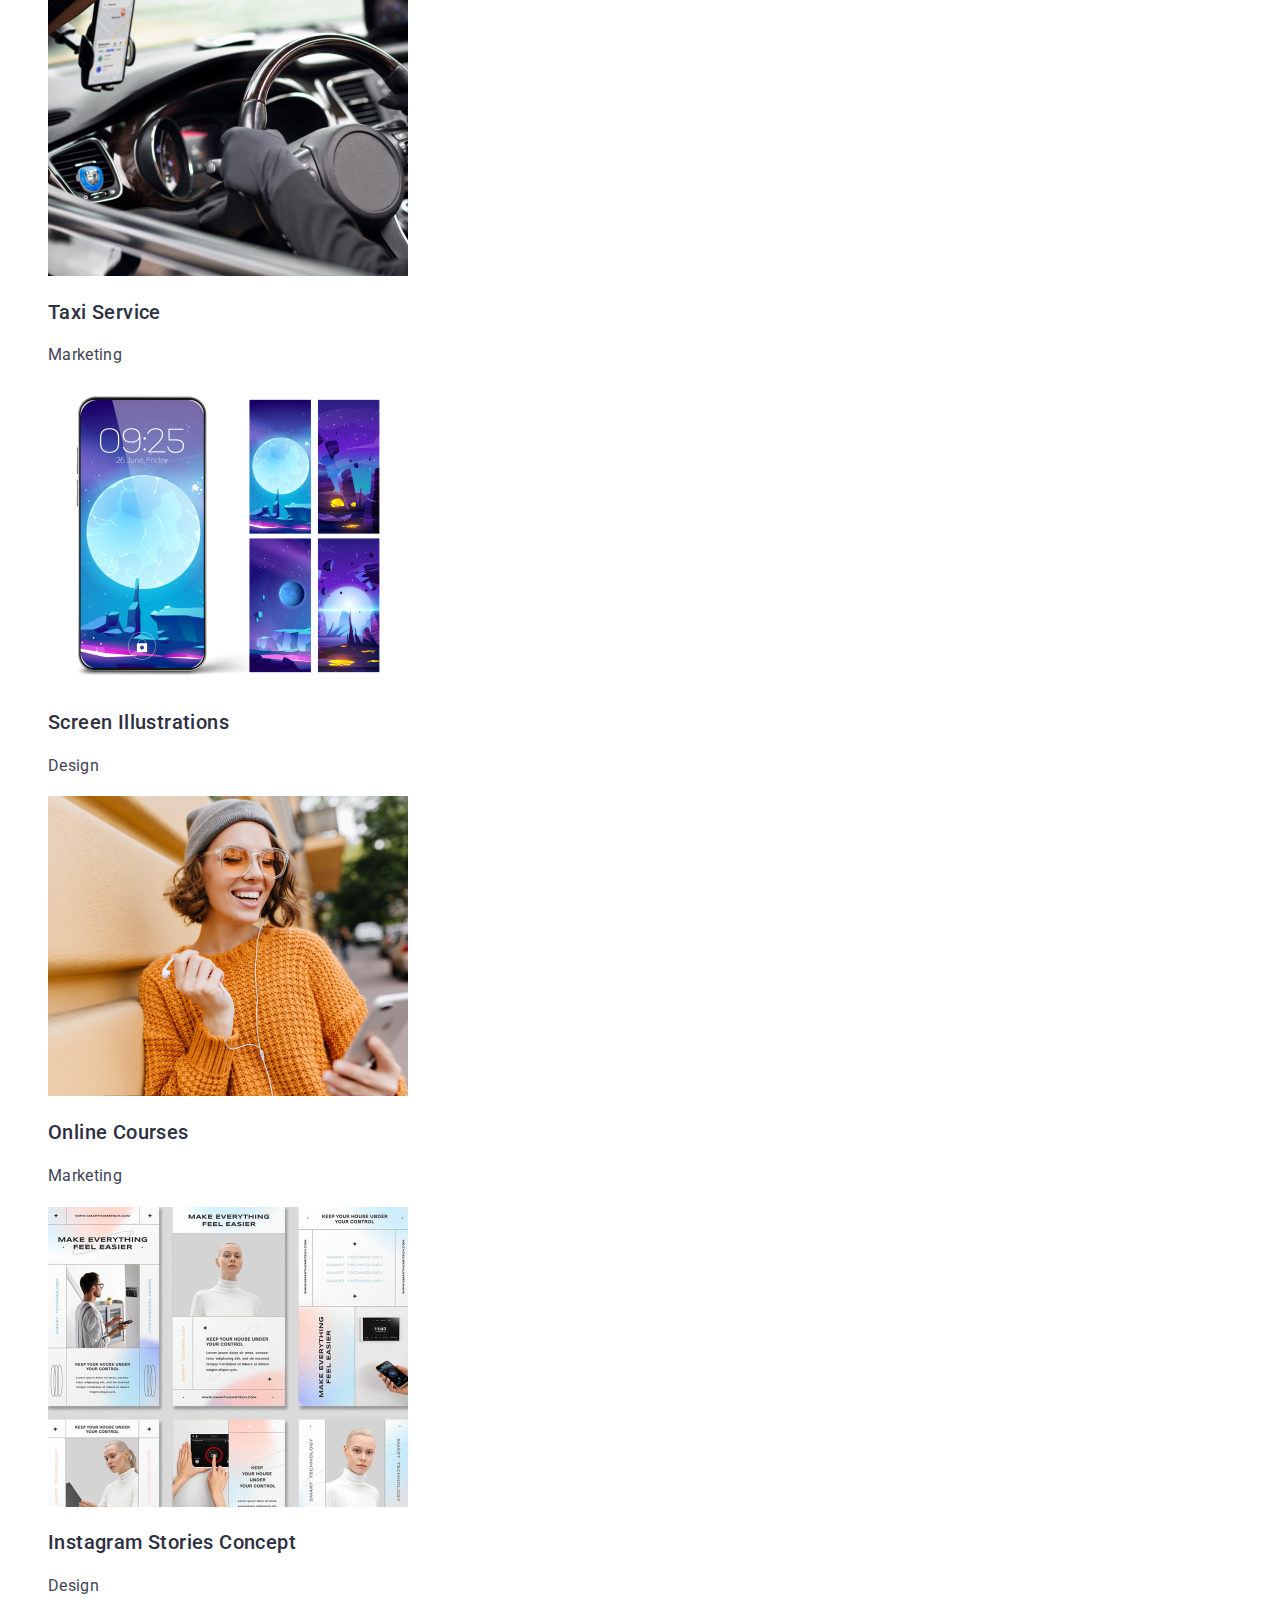
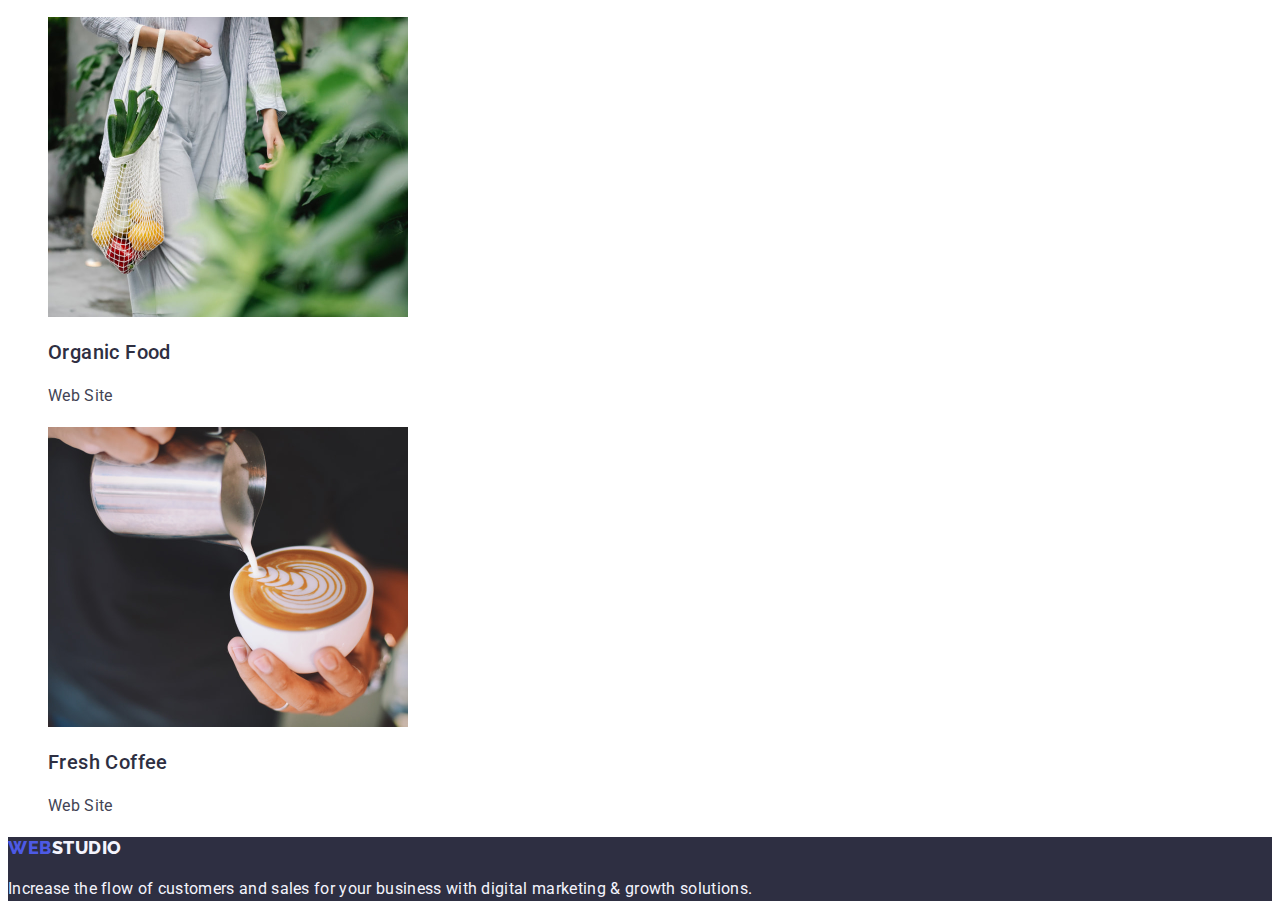
==== commit a6d6828b: "h2 tag fix and add to tag address its class" ====
--- a/portfolio.html
+++ b/portfolio.html
@@ -29,7 +29,7 @@
           <li class="menu-item"><a href="" class="menu-link link">Contacts</a></li>
         </ul>
       </nav>
-      <address>
+      <address class="page-address">
         <ul class="contact list">
           <li class="contact-item">
             <a href="mailto:info@devstudio.com" class="address-link link">info@devstudio.com</a>
@@ -75,7 +75,7 @@
                 width="360"
                 height="300"
               />
-              <h2 class="portfolio-title">Banking App Interface Concept</h3>
+              <h2 class="portfolio-title">Banking App Interface Concept</h2>
               <p class="portfolio-text">App</p>
             </a>
           </li>
@@ -87,7 +87,7 @@
                 width="360"
                 height="300"
               />
-              <h2 class="portfolio-title">Cashless Payment</h3>
+              <h2 class="portfolio-title">Cashless Payment</h2>
               <p class="portfolio-text">Marketing</p>
             </a>
           </li>
@@ -99,7 +99,7 @@
                 width="360"
                 height="300"
               />
-              <h2 class="portfolio-title">Meditation App</h3>
+              <h2 class="portfolio-title">Meditation App</h2>
               <p class="portfolio-text">App</p>
             </a>
 
@@ -108,7 +108,7 @@
           <li class="portfolio-item">
             <a href="" class="portfolio-link link">
               <img src="./images/portfolio/img-5.jpg" alt="Taxi Service" width="360" height="300" />
-              <h2 class="portfolio-title">Taxi Service</h3>
+              <h2 class="portfolio-title">Taxi Service</h2>
               <p class="portfolio-text">Marketing</p>
             </a>
           </li>
@@ -120,7 +120,7 @@
                 width="360"
                 height="300"
               />
-              <h2 class="portfolio-title">Screen Illustrations</h3>
+              <h2 class="portfolio-title">Screen Illustrations</h2>
               <p class="portfolio-text">Design</p>
             </a>
           </li>
@@ -132,7 +132,7 @@
                 width="360"
                 height="300"
               />
-              <h2 class="portfolio-title">Online Courses</h3>
+              <h2 class="portfolio-title">Online Courses</h2>
               <p class="portfolio-text">Marketing</p>
             </a>
           </li>
@@ -146,21 +146,21 @@
                 width="360"
                 height="300"
               />
-              <h2 class="portfolio-title">Instagram Stories Concept</h3>
+              <h2 class="portfolio-title">Instagram Stories Concept</h2>
               <p class="portfolio-text">Design</p>
             </a>
           </li>
           <li class="portfolio-item">
             <a href="" class="portfolio-link link">
               <img src="./images/portfolio/img-1.jpg" alt="Organic Food" width="360" height="300" />
-              <h2 class="portfolio-title">Organic Food</h3>
+              <h2 class="portfolio-title">Organic Food</h2>
               <p class="portfolio-text">Web Site</p>
             </a>
           </li>
           <li class="portfolio-item">
             <a href="" class="portfolio-link link">
               <img src="./images/portfolio/img.jpg" alt="Fresh Coffee" width="360" height="300" />
-              <h2 class="portfolio-title">Fresh Coffee</h3>
+              <h2 class="portfolio-title">Fresh Coffee</h2>
               <p class="portfolio-text">Web Site</p>
             </a>
           </li>
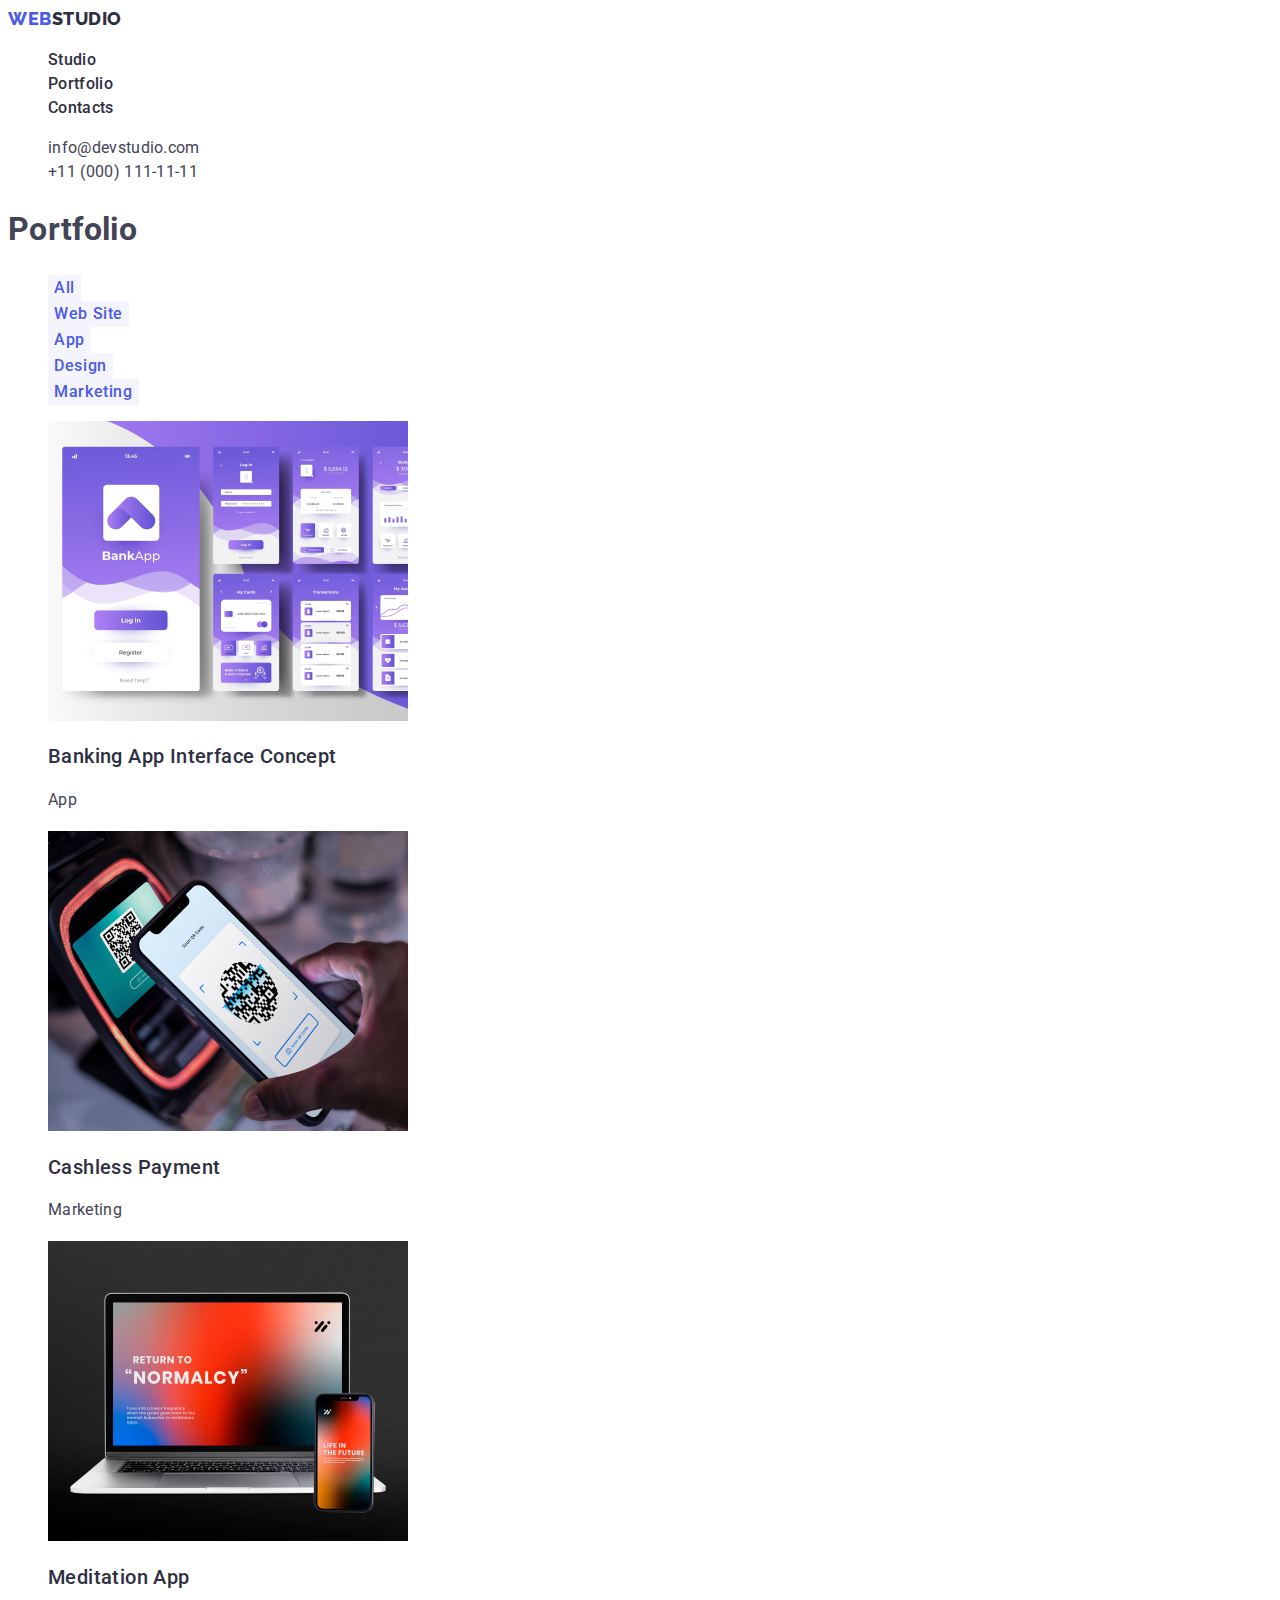
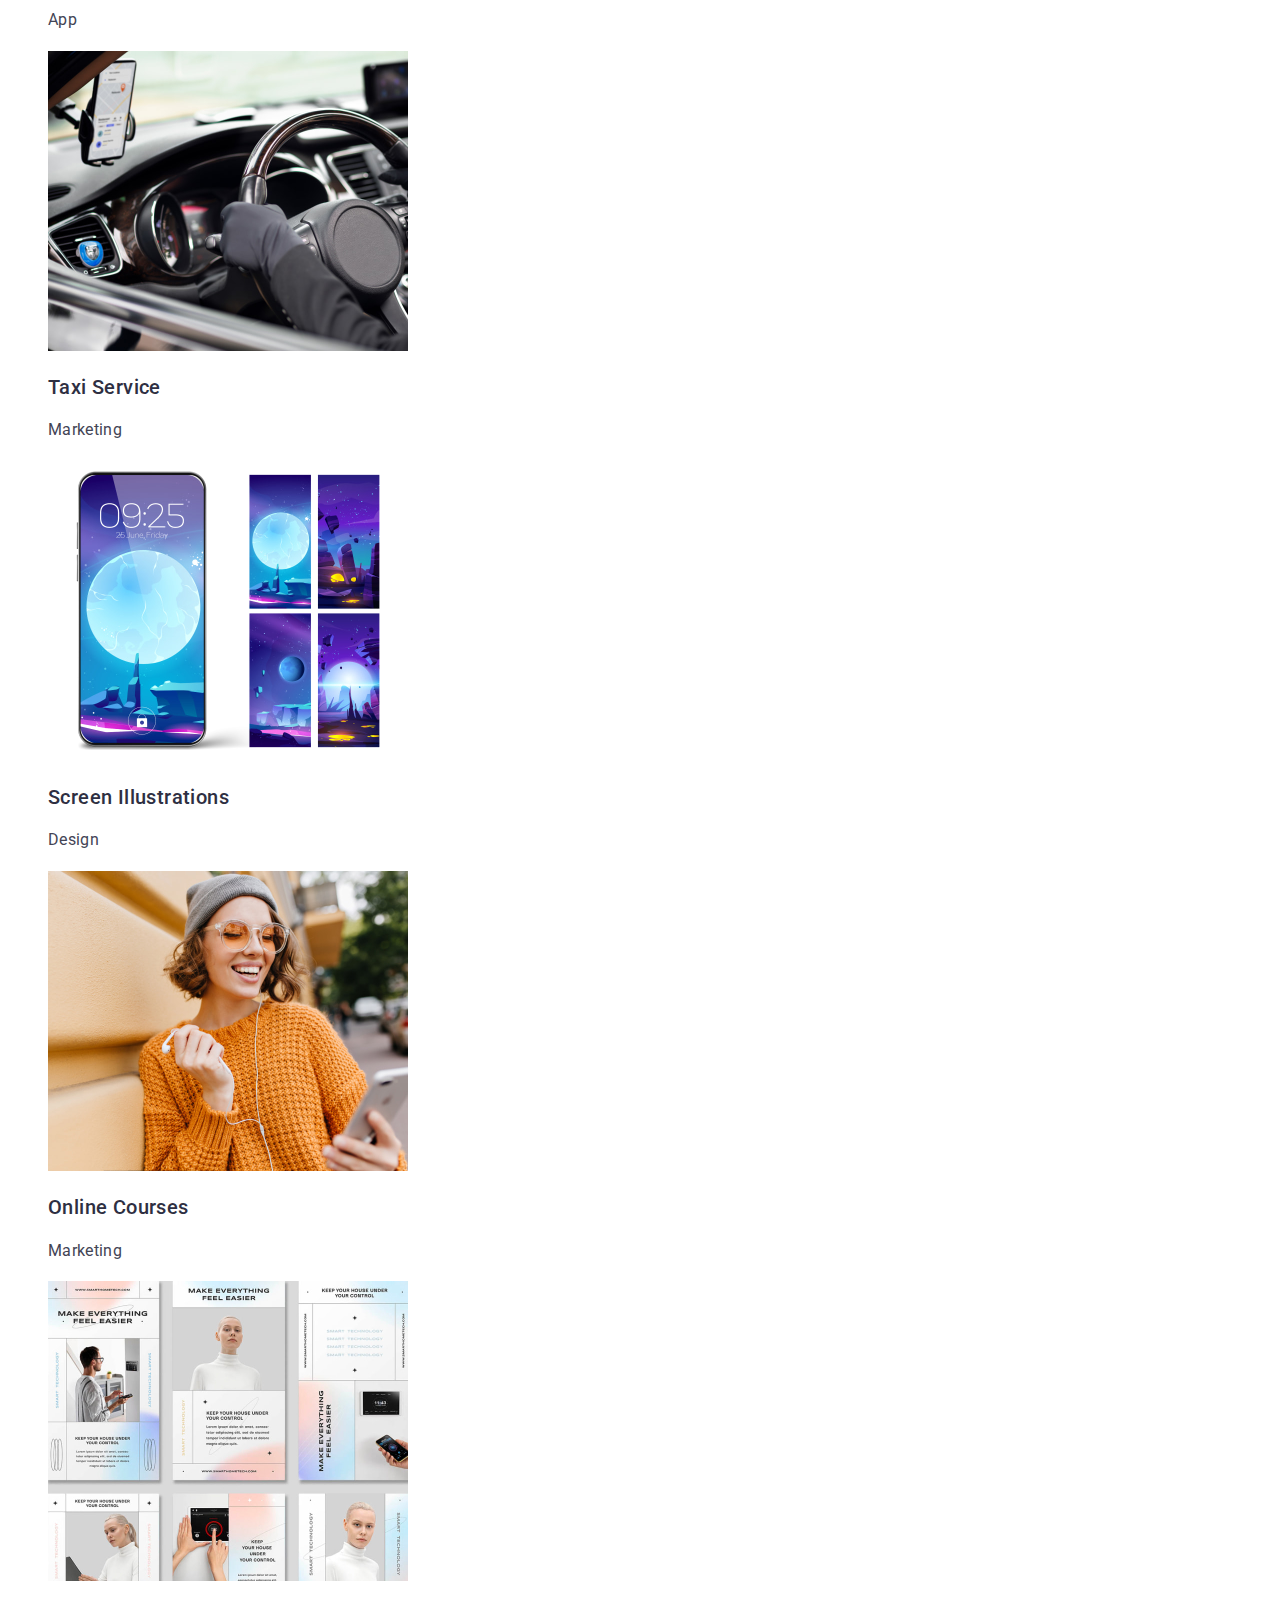
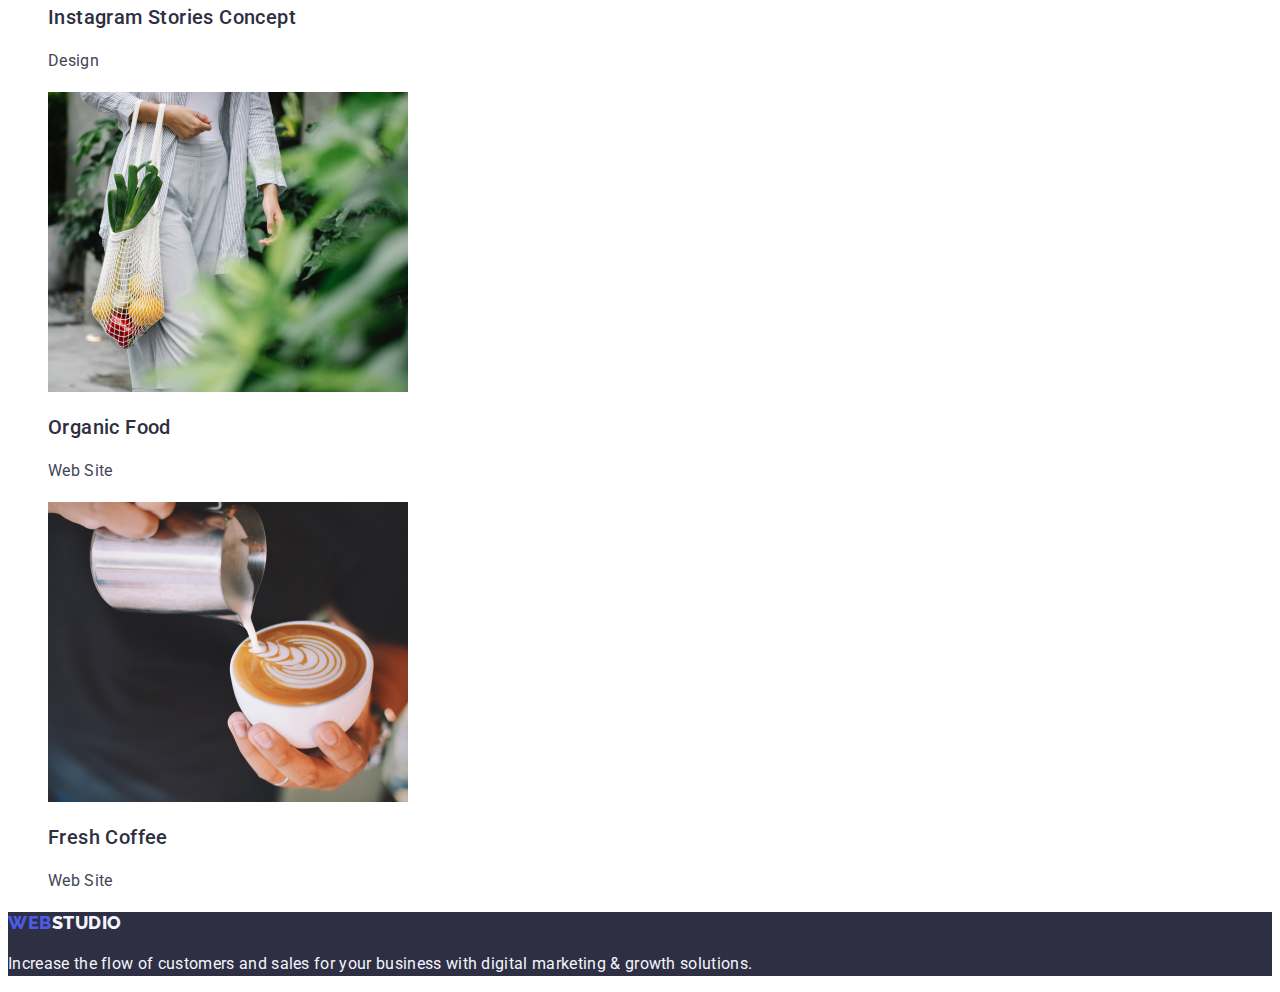
==== commit 0960b28e: "removed hidden value from h1" ====
--- a/portfolio.html
+++ b/portfolio.html
@@ -42,8 +42,8 @@
     </header>
     <!-- Main -->
     <main>
-      <h1 hidden>Portfolio</h1>
       <section class="section-portfolio">
+        <h1>Portfolio</h1>
         <!-- Filters -->
         <ul class="portfolio-filters list">
           <li class="portfolio-item">
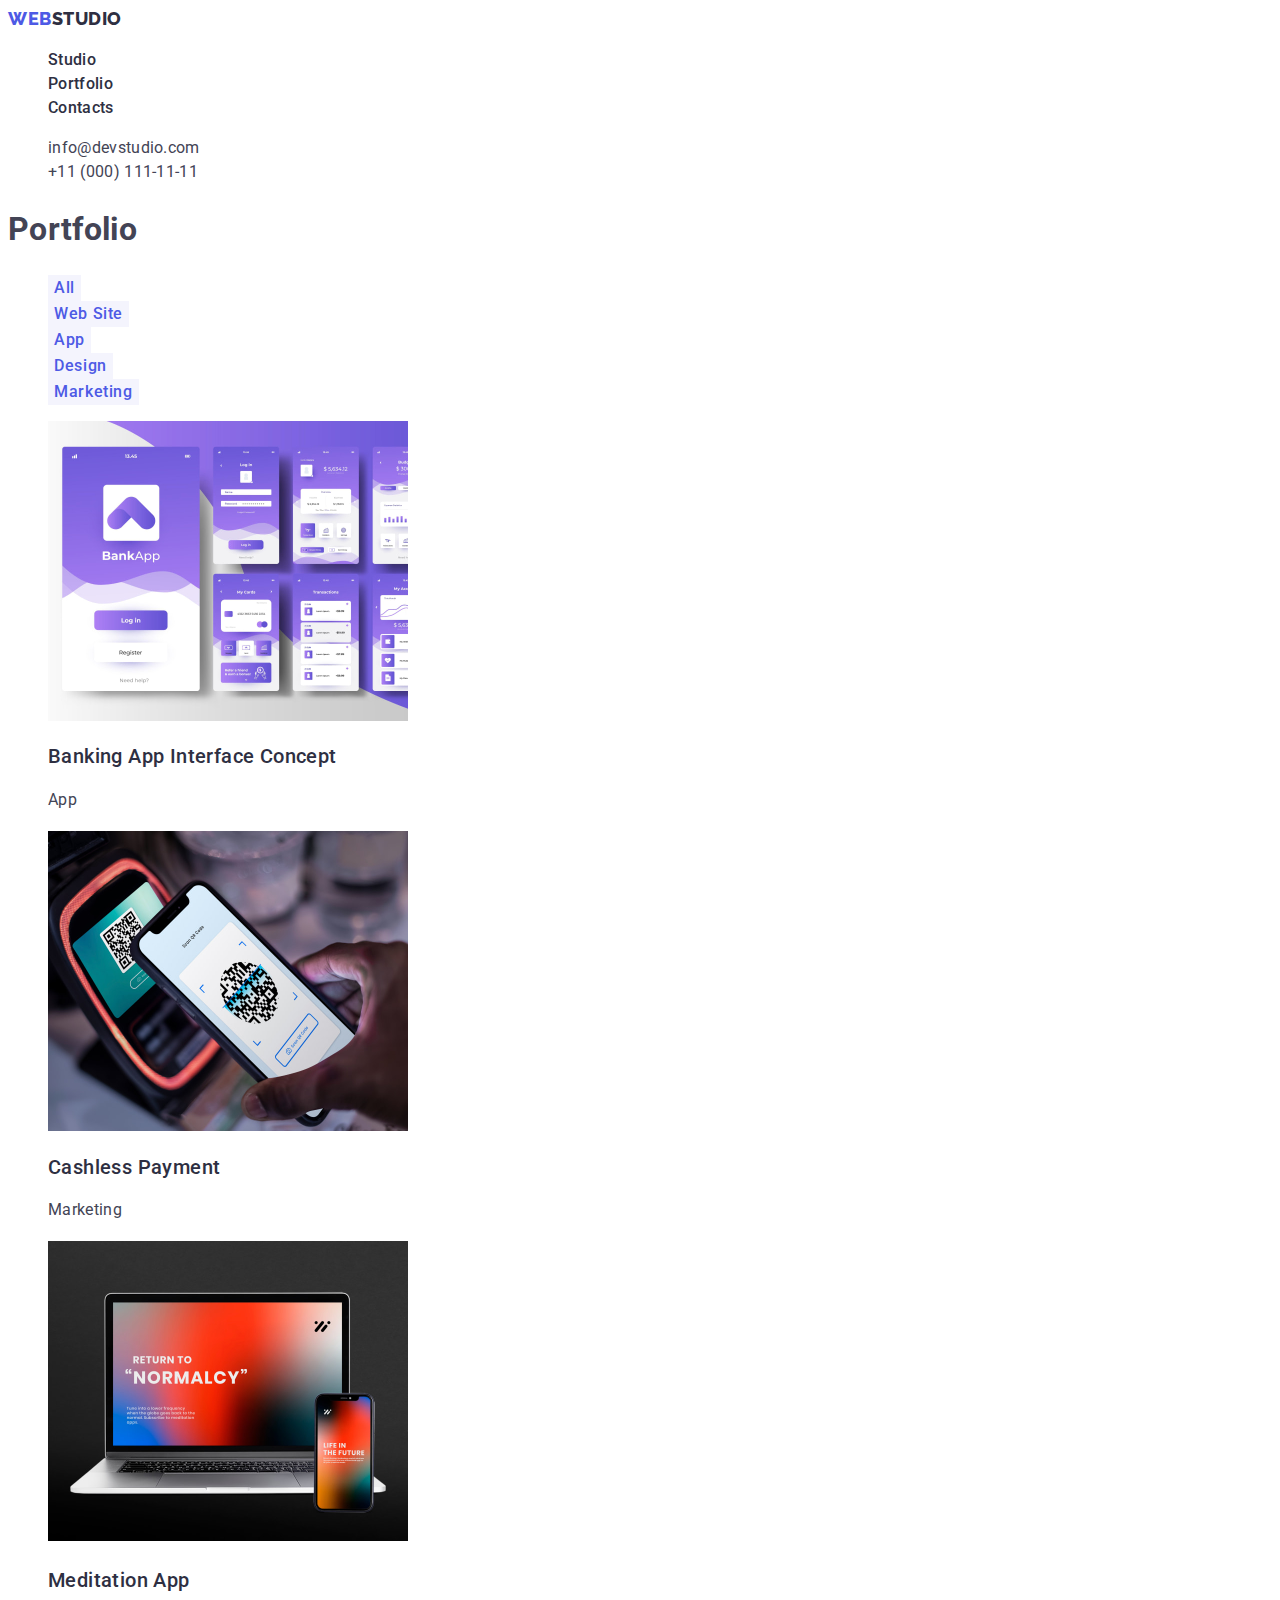
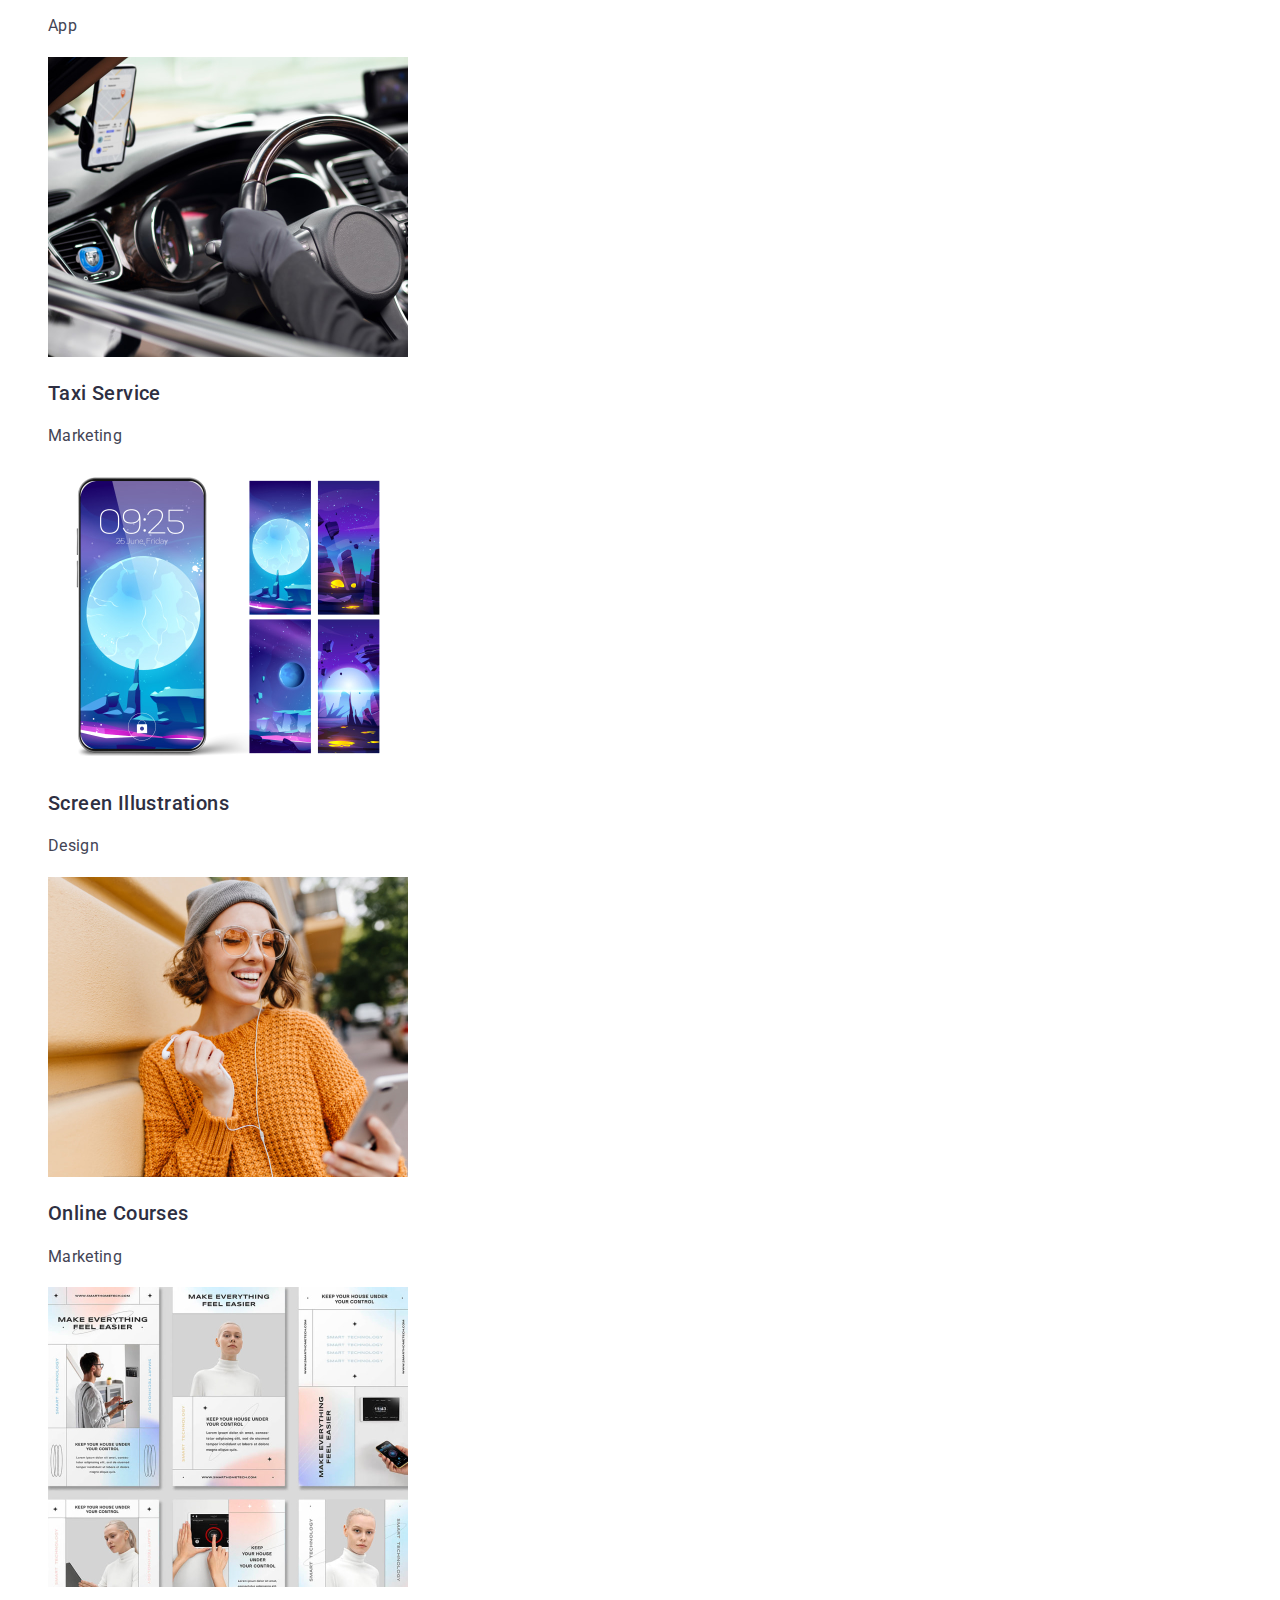
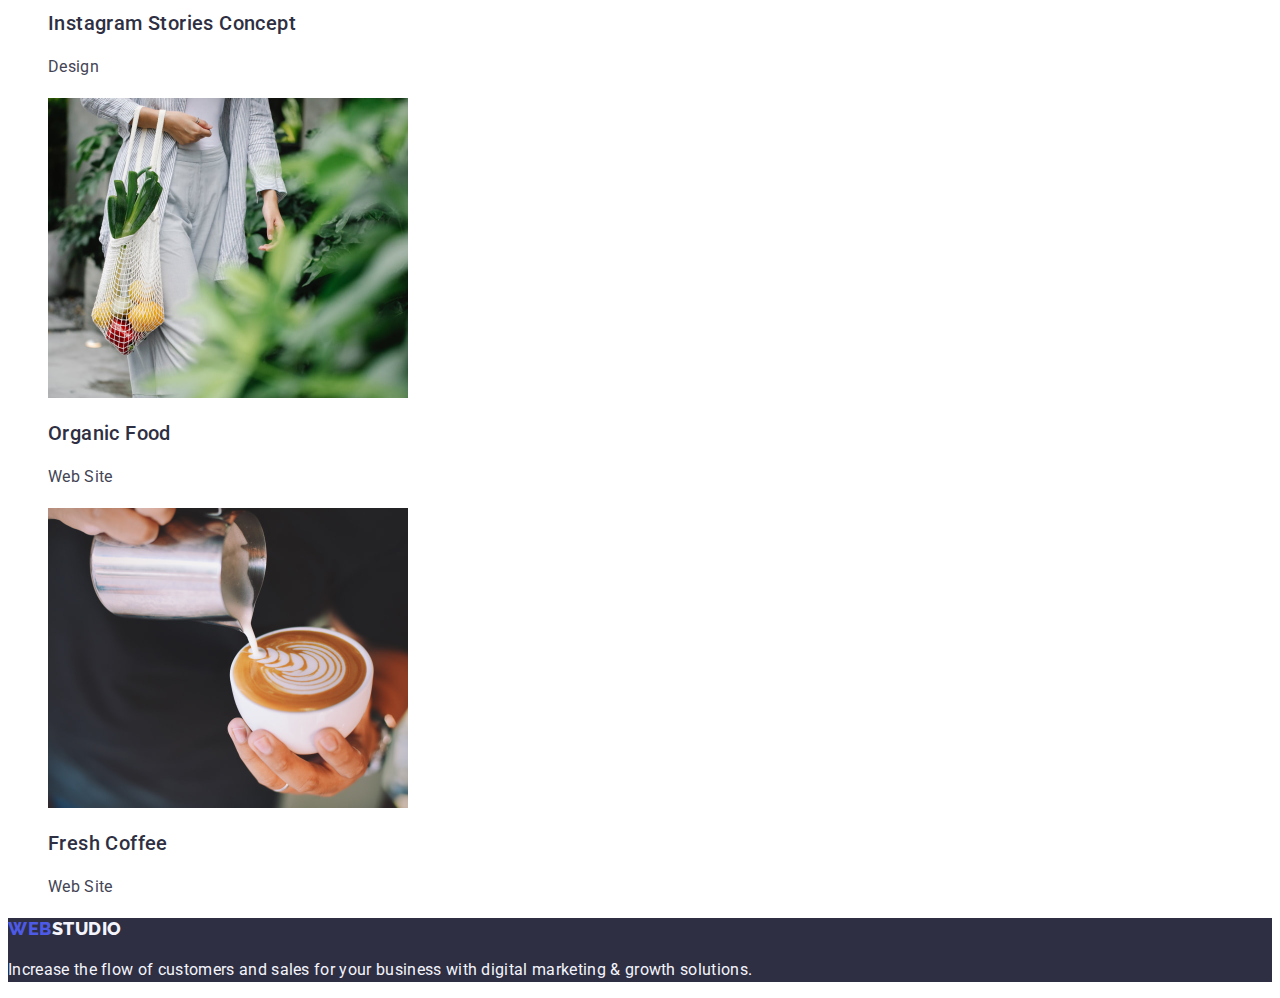
==== commit 0522aec1: "lh 1,5" ====
--- a/portfolio.html
+++ b/portfolio.html
@@ -99,7 +99,7 @@
                 width="360"
                 height="300"
               />
-              <h2 class="portfolio-title">Meditation App</h2>
+              <h2 class="portfolio-title portfolio-title-lh">Meditation App</h2>
               <p class="portfolio-text">App</p>
             </a>
 
--- a/css/styles.css
+++ b/css/styles.css
@@ -256,6 +256,11 @@
 
   color: var(--dark);
 }
+
+.portfolio-title-lh {
+  line-height: 1.5;
+}
+
 .portfolio-text {
   font-size: 16px;
   line-height: 1.87;
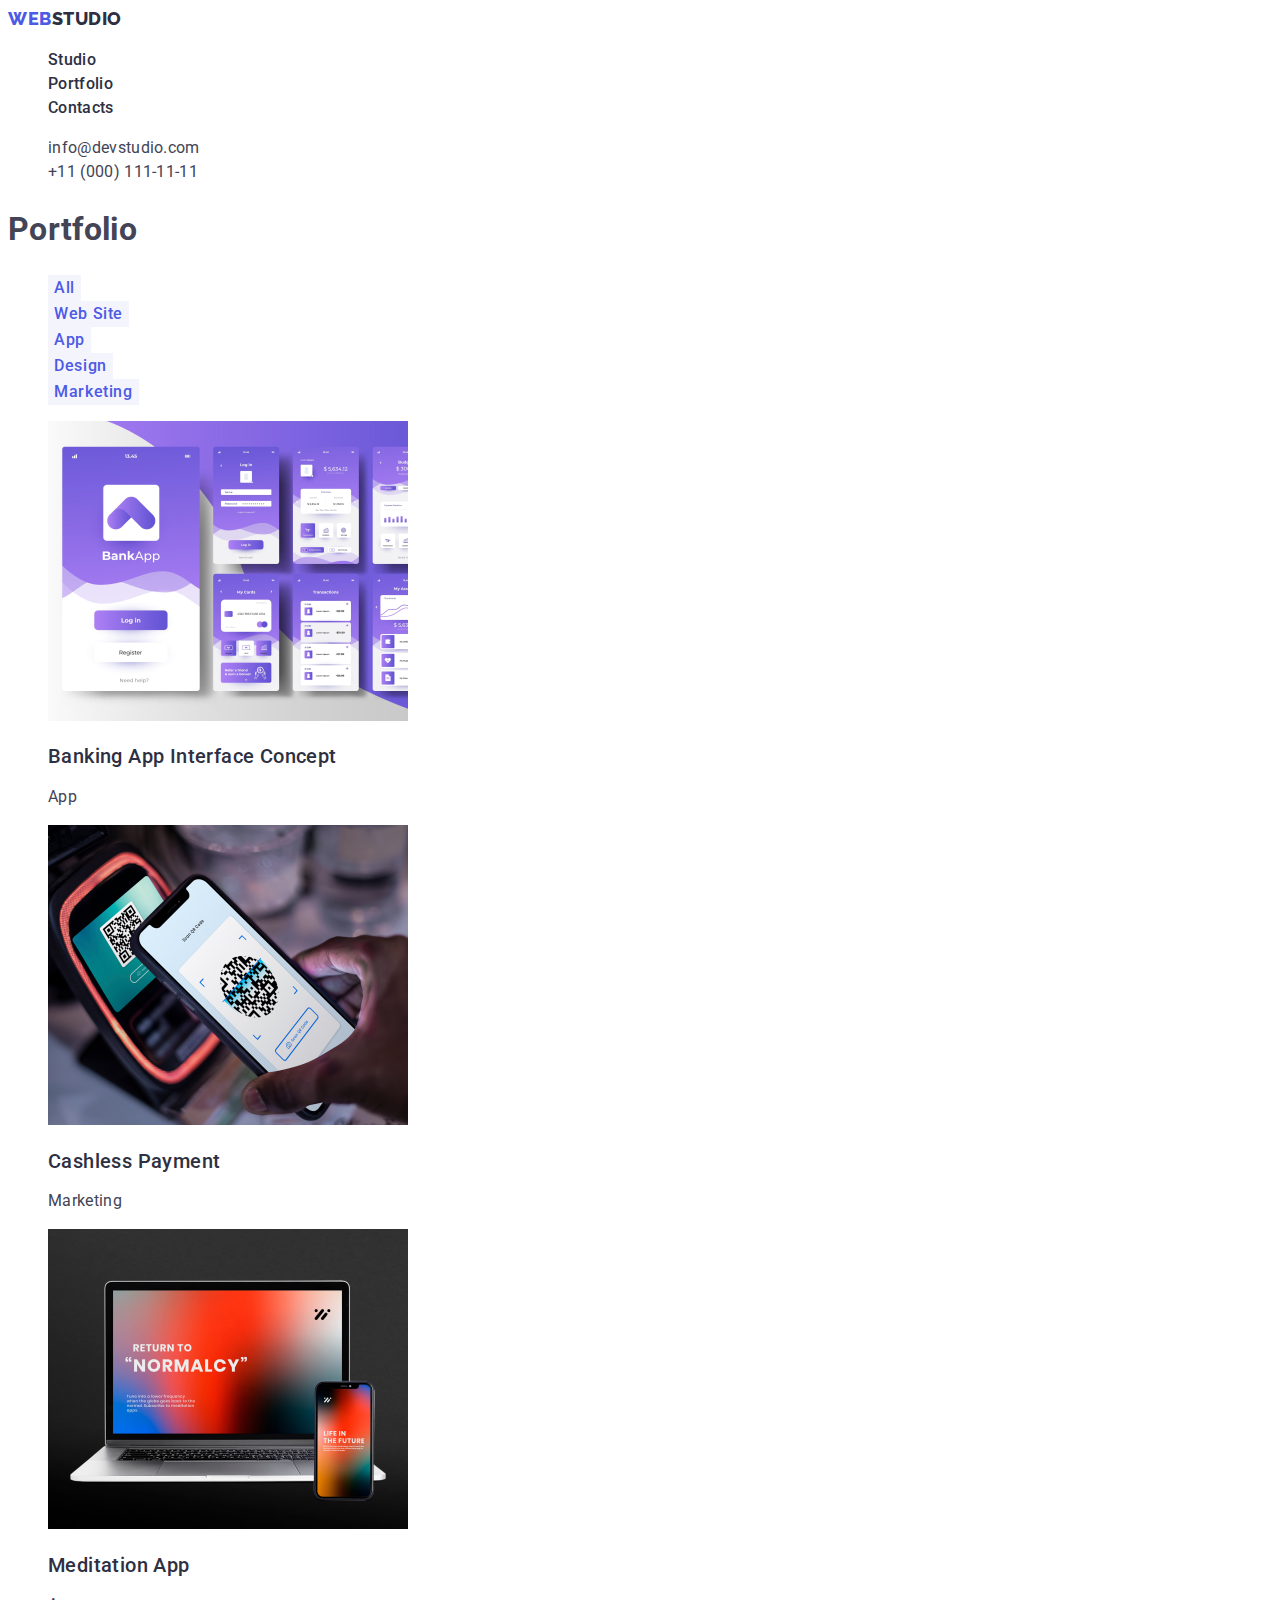
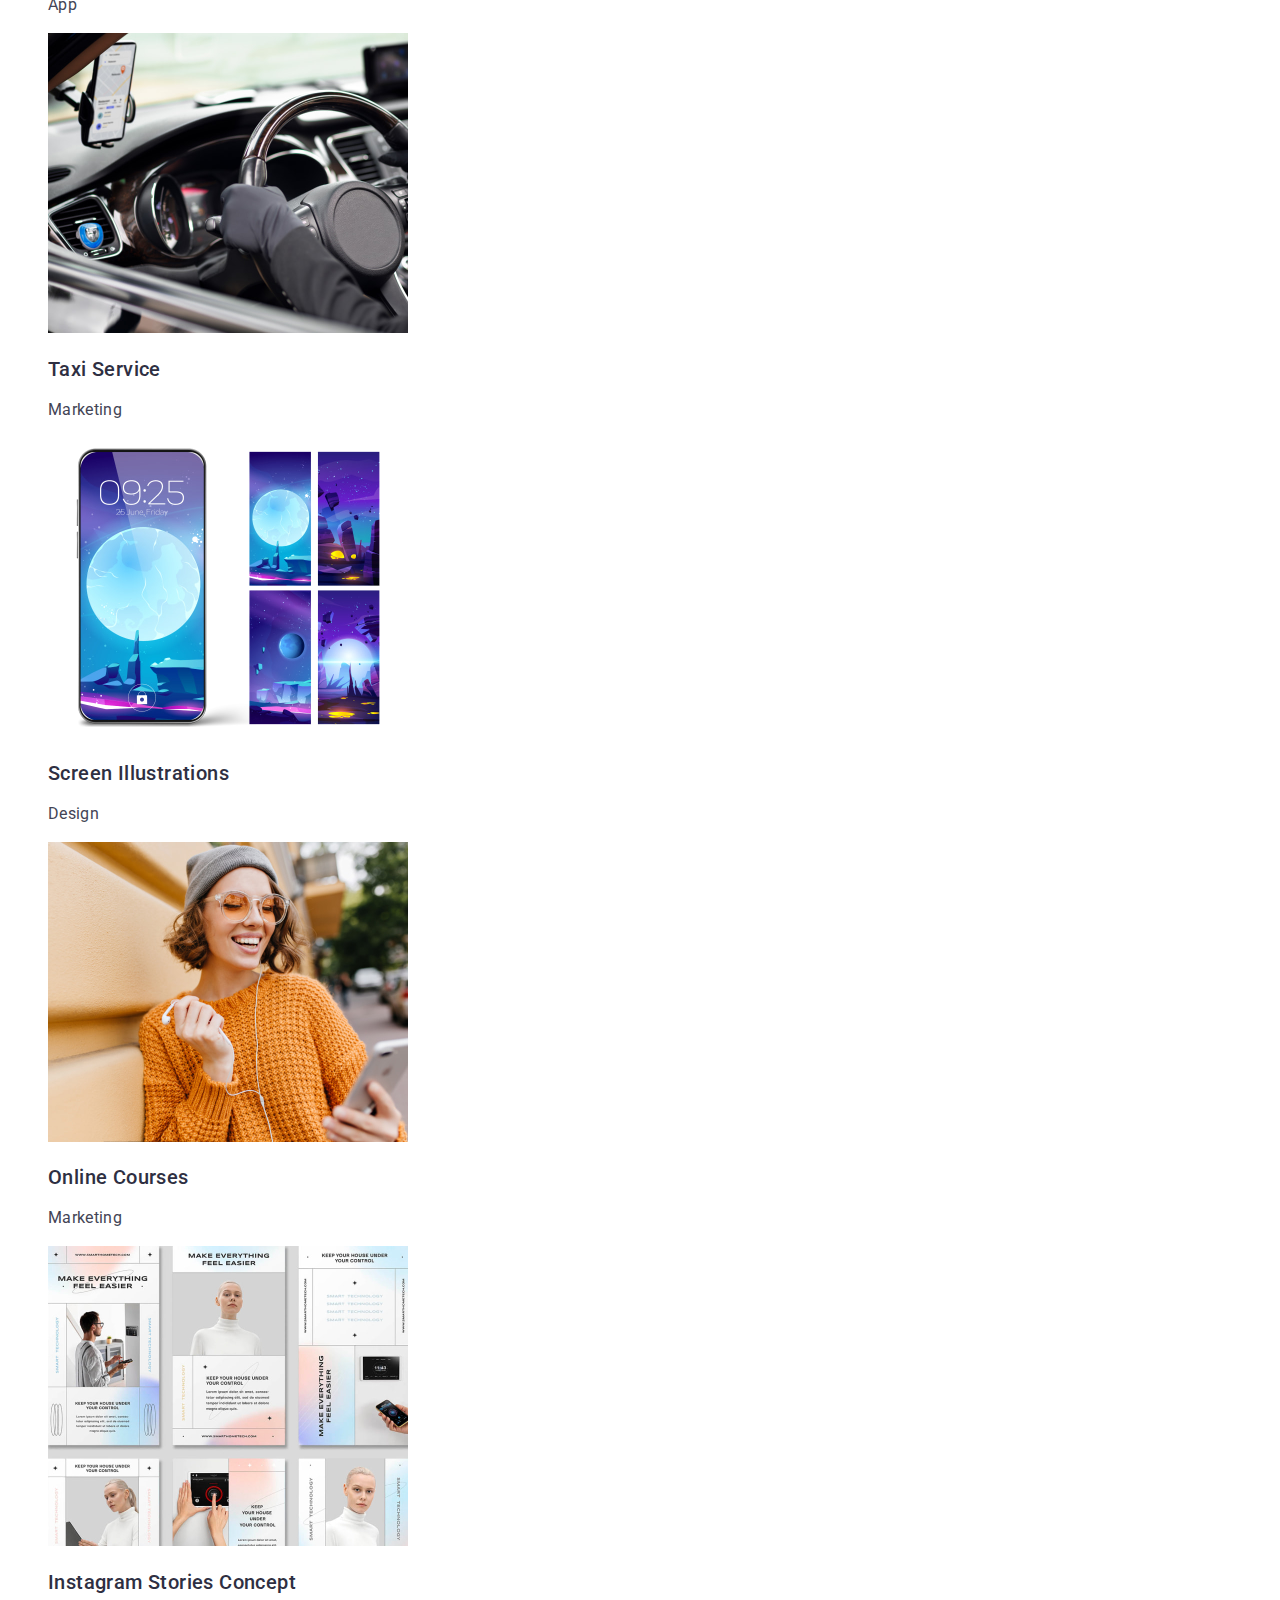
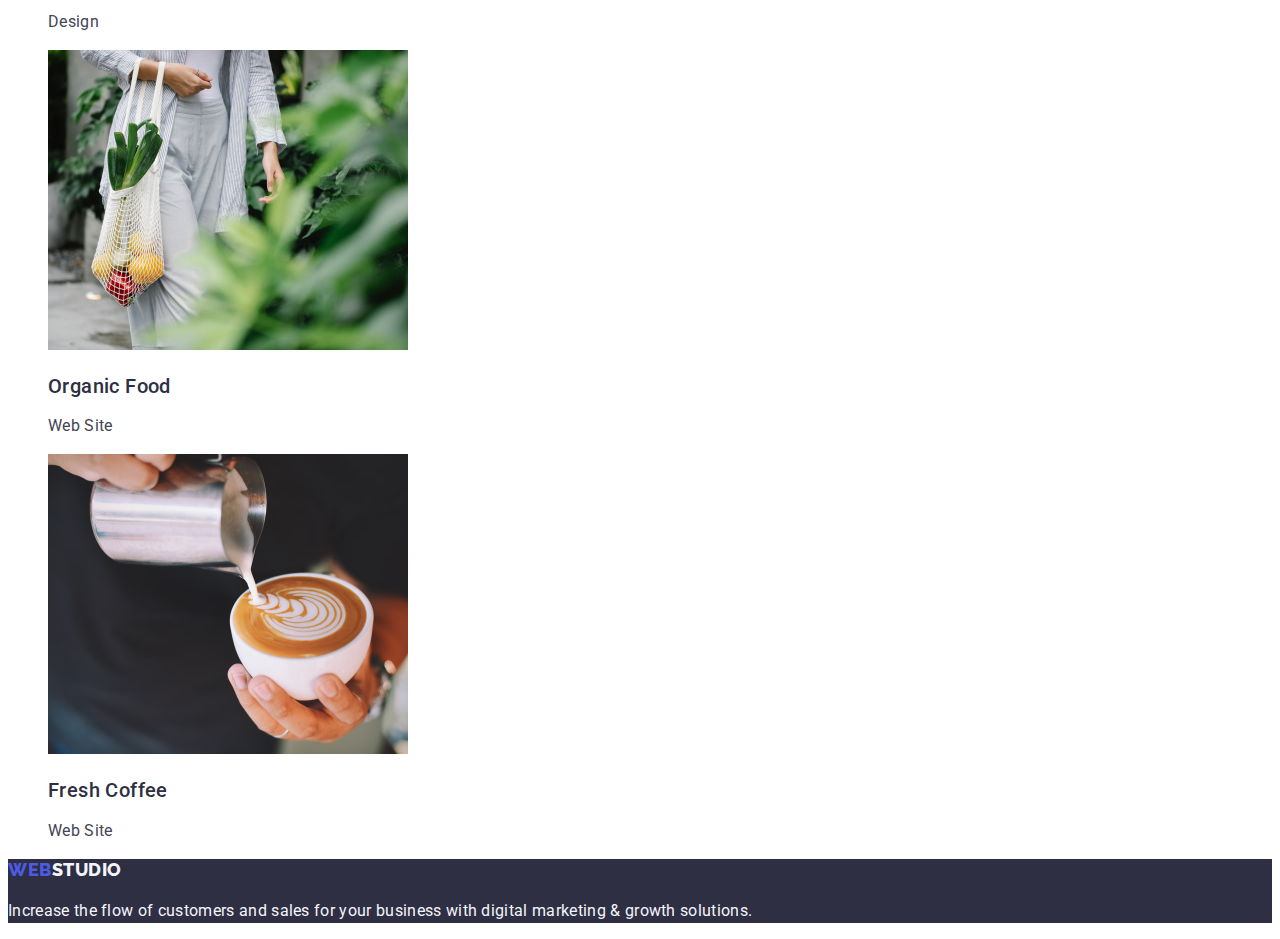
==== commit 477e04e9: "lf fix #2" ====
--- a/portfolio.html
+++ b/portfolio.html
@@ -99,7 +99,7 @@
                 width="360"
                 height="300"
               />
-              <h2 class="portfolio-title portfolio-title-lh">Meditation App</h2>
+              <h2 class="portfolio-title">Meditation App</h2>
               <p class="portfolio-text">App</p>
             </a>
 
--- a/css/styles.css
+++ b/css/styles.css
@@ -257,13 +257,9 @@
   color: var(--dark);
 }
 
-.portfolio-title-lh {
-  line-height: 1.5;
-}
-
 .portfolio-text {
   font-size: 16px;
-  line-height: 1.87;
+  line-height: 1.5;
 
   color: var(--text);
 }
